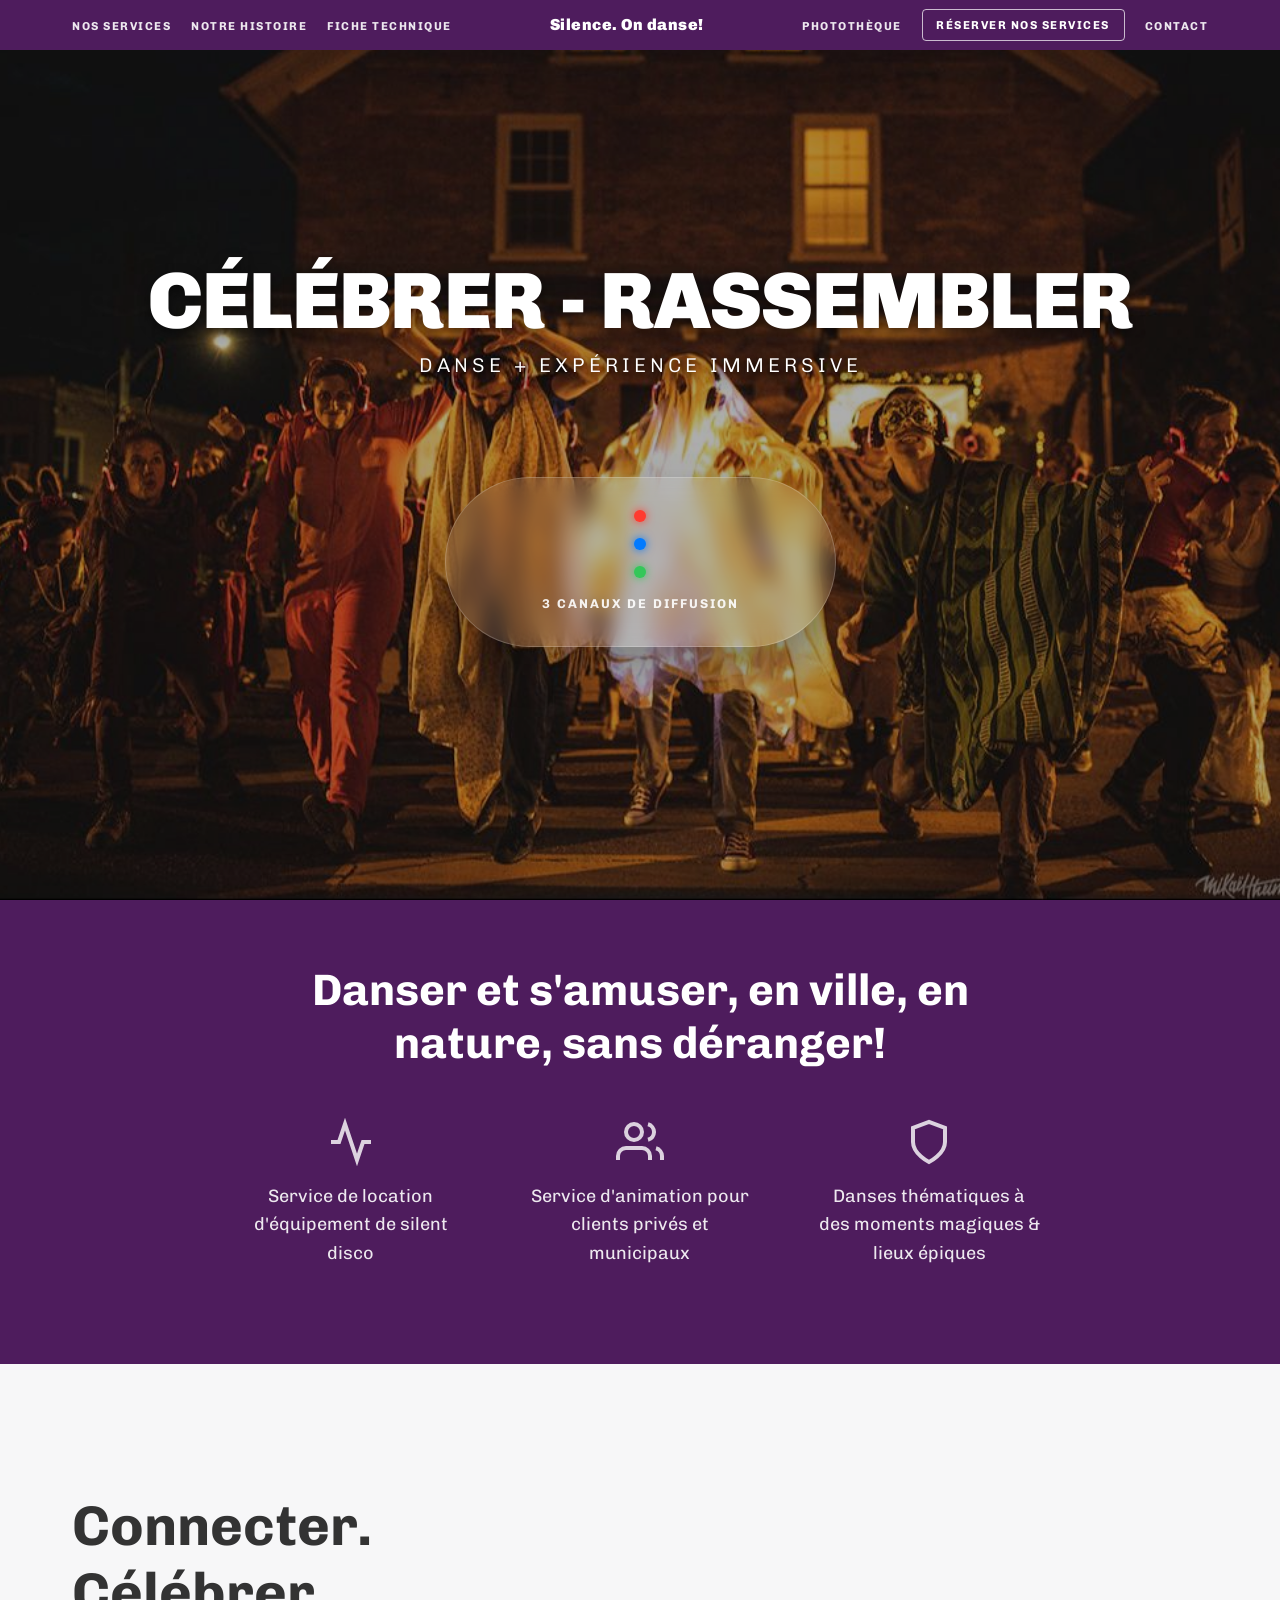
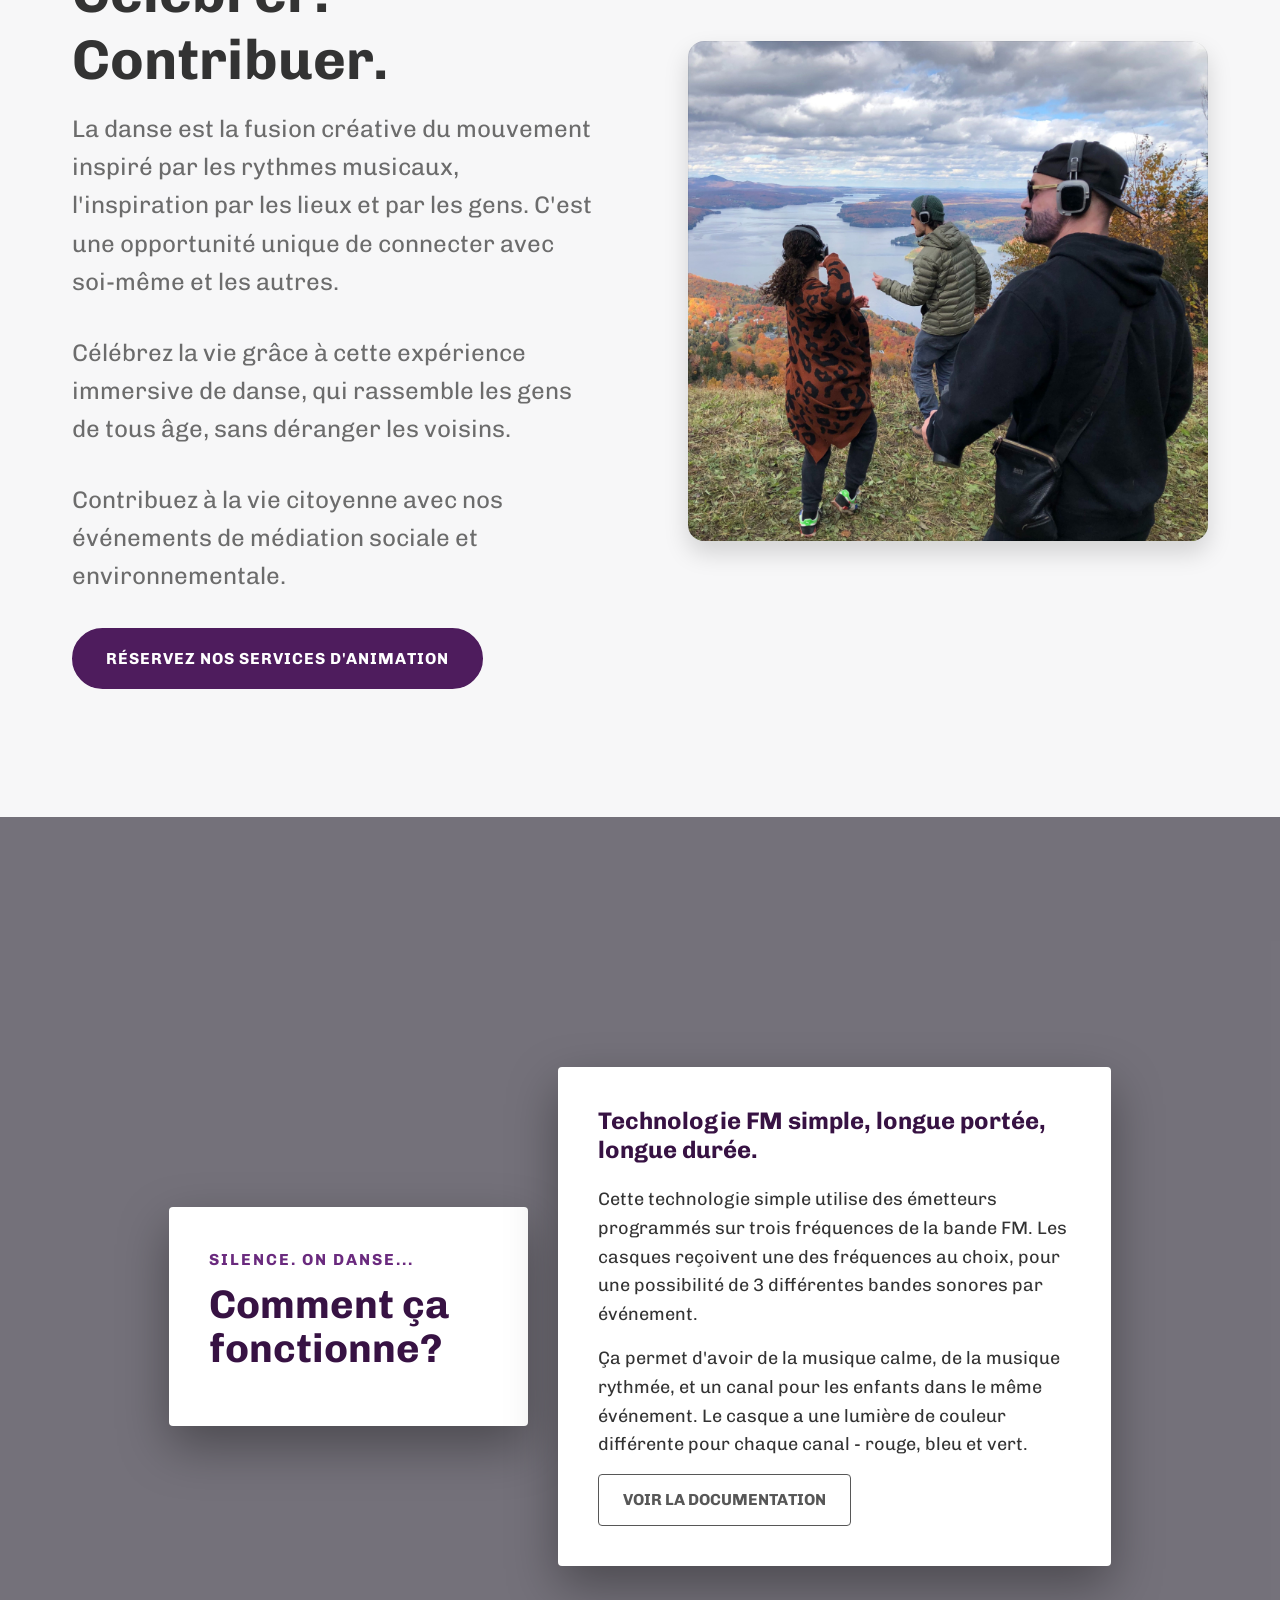
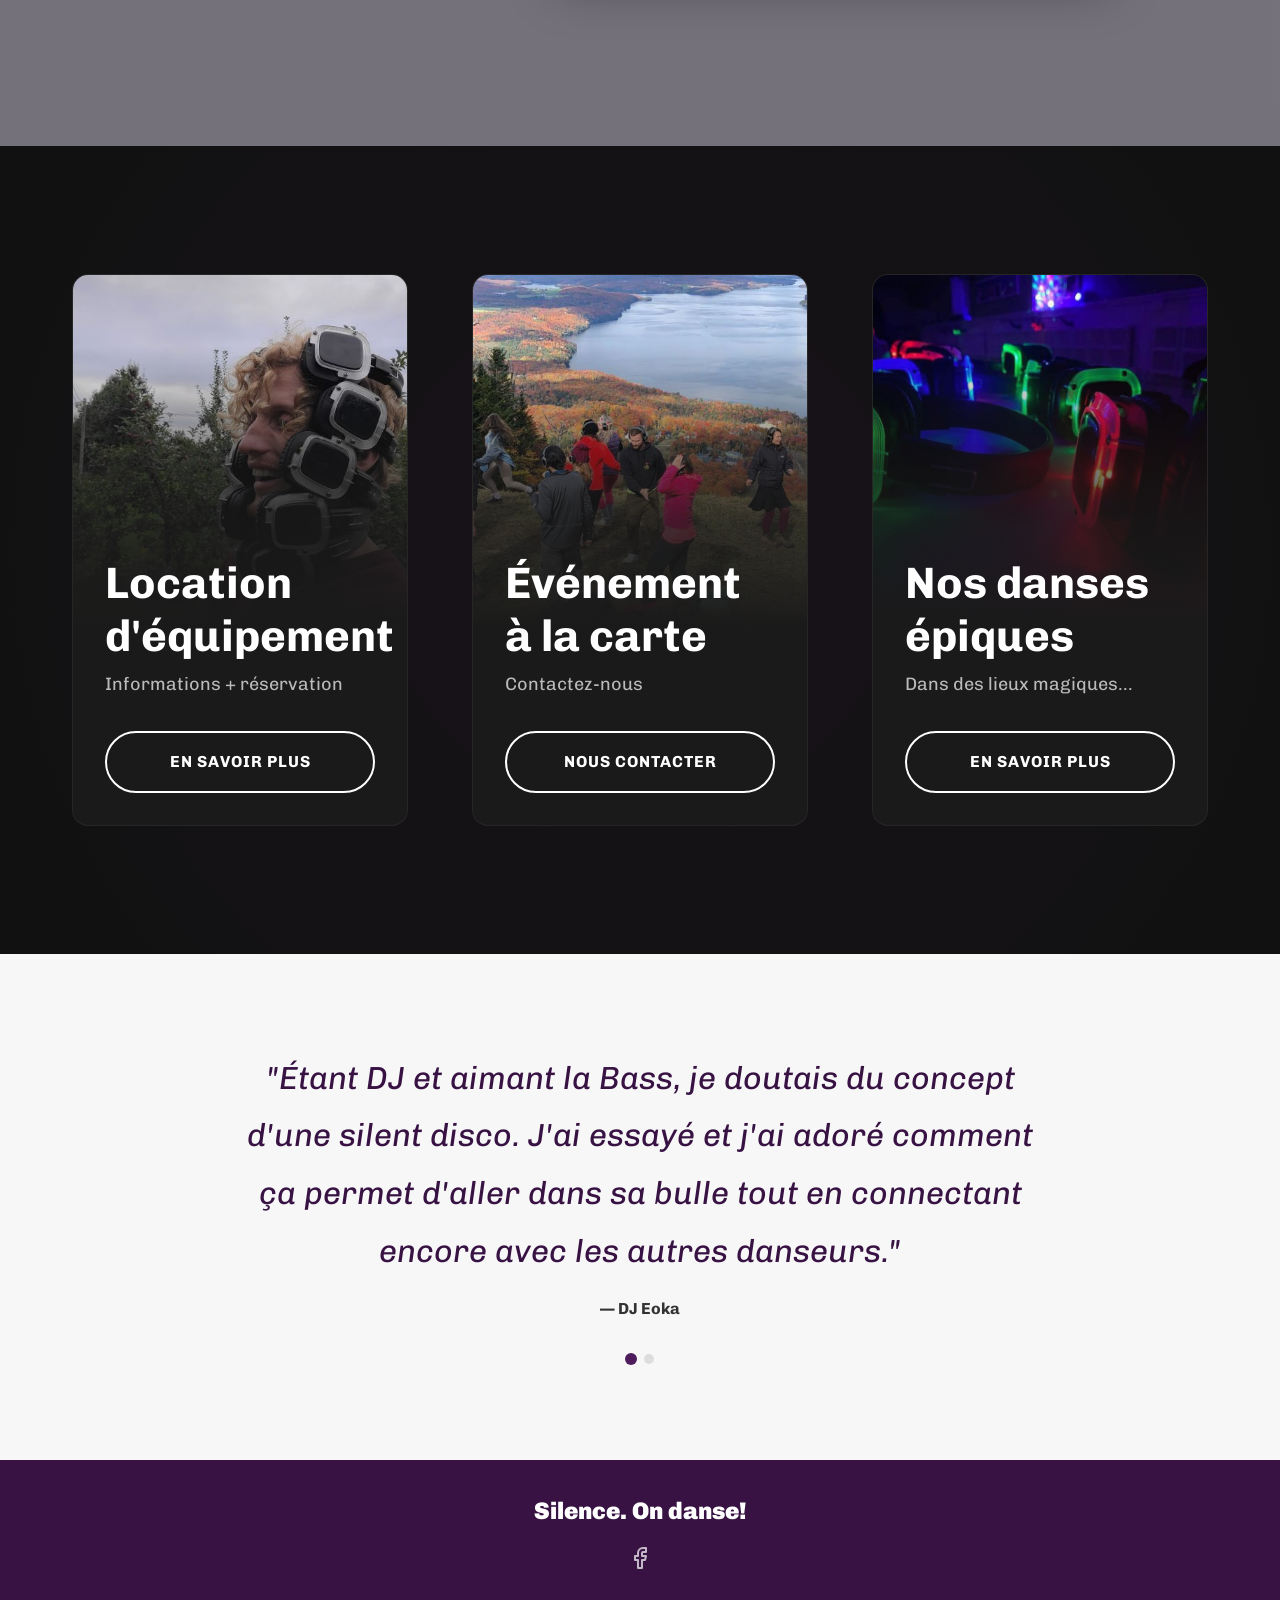
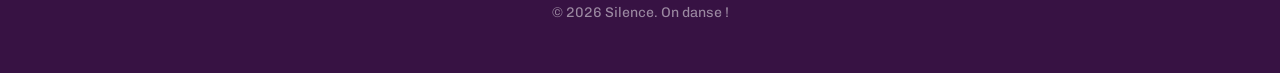
==== index.html @ e8d2b92d "Initial commit of SOND Website Rebuild" ====
<!DOCTYPE html>
<html lang="fr">

<head>
    <meta charset="UTF-8">
    <meta name="viewport" content="width=device-width, initial-scale=1.0">
    <title>Silence. On danse ! | Silent Disco & Expériences de Danse Immersive</title>
    <meta name="description"
        content="Découvrez Silence. On danse !, le leader du silent disco au Québec. Location d'équipement, événements corporatifs, mariages et danses épiques en pleine nature.">

    <!-- Open Graph / Facebook -->
    <meta property="og:type" content="website">
    <meta property="og:url" content="https://www.silenceondanse.ca/">
    <meta property="og:title" content="Silence. On danse ! | Silent Disco & Expériences de Danse Immersive">
    <meta property="og:description"
        content="Danser et s'amuser, en ville ou en nature, sans déranger les voisins. Trouvez nos services de location and animation de silent disco.">
    <meta property="og:image" content="https://www.silenceondanse.ca/assets/images/hero-bg.jpg">

    <!-- Google Fonts -->
    <link rel="preconnect" href="https://fonts.googleapis.com">
    <link rel="preconnect" href="https://fonts.gstatic.com" crossorigin>
    <link href="https://fonts.googleapis.com/css2?family=Chivo:wght@300;400;700;900&display=swap" rel="stylesheet">

    <!-- CSS -->
    <link rel="stylesheet" href="css/variables.css">
    <link rel="stylesheet" href="css/style.css">
</head>

<body>

    <!-- Header -->
    <header class="main-header" id="header">
        <div class="header-container">
            <nav class="nav-left">
                <ul>
                    <li><a href="services.html">NOS SERVICES</a></li>
                    <li><a href="notrehistoire.html">NOTRE HISTOIRE</a></li>
                    <li><a href="fiche-technique.html">FICHE TECHNIQUE</a></li>
                </ul>
            </nav>

            <div class="logo">
                <a href="index.html">
                    Silence. On danse!
                </a>
            </div>

            <nav class="nav-right">
                <ul>
                    <li><a href="photos.html">PHOTOTHÈQUE</a></li>
                    <li><a href="contact.html" class="btn-outline-small">RÉSERVER NOS SERVICES</a></li>
                    <li><a href="contact.html">CONTACT</a></li>
                </ul>
            </nav>

            <div class="mobile-menu-btn">
                <span></span>
                <span></span>
                <span></span>
            </div>
        </div>
    </header>

    <!-- Hero Section -->
    <section class="hero" id="hero">
        <div class="video-background">
            <video autoplay muted loop playsinline poster="assets/images/hero-bg.jpg">
                <source src="assets/video/hero_main.mp4" type="video/mp4">
            </video>
        </div>
        <div class="hero-overlay" style="background: rgba(0,0,0,0.4);"></div>
        <div class="hero-content reveal">
            <h1>CÉLÉBRER - RASSEMBLER</h1>
            <p class="subtitle">DANSE + EXPÉRIENCE IMMERSIVE</p>
            <div class="hero-channels">
                <div class="channel-info">
                    <span class="channel dot-red"></span>
                    <span class="channel dot-blue"></span>
                    <span class="channel dot-green"></span>
                    <p class="channel-label">3 CANAUX DE DIFFUSION</p>
                </div>
            </div>
        </div>
    </section>

    <!-- Introduction Banner -->
    <section class="intro-banner" id="intro-banner">
        <div class="container reveal">
            <h2 class="highlight-text">Danser et s'amuser, en ville, en nature, sans déranger!</h2>
            <div class="intro-features">
                <div class="feature-item">
                    <svg viewBox="0 0 24 24" fill="none" stroke="currentColor" stroke-width="2">
                        <path d="M22 12h-4l-3 9L9 3l-3 9H2" />
                    </svg>
                    <p>Service de location d'équipement de silent disco</p>
                </div>
                <div class="feature-item">
                    <svg viewBox="0 0 24 24" fill="none" stroke="currentColor" stroke-width="2">
                        <path d="M17 21v-2a4 4 0 0 0-4-4H5a4 4 0 0 0-4 4v2" />
                        <circle cx="9" cy="7" r="4" />
                        <path d="M23 21v-2a4 4 0 0 0-3-3.87" />
                        <path d="M16 3.13a4 4 0 0 1 0 7.75" />
                    </svg>
                    <p>Service d'animation pour clients privés et municipaux</p>
                </div>
                <div class="feature-item">
                    <svg viewBox="0 0 24 24" fill="none" stroke="currentColor" stroke-width="2">
                        <path d="M12 22s8-4 8-10V5l-8-3-8 3v7c0 6 8 10 8 10z" />
                    </svg>
                    <p>Danses thématiques à des moments magiques & lieux épiques</p>
                </div>
            </div>
        </div>
    </section>

    <!-- About Section -->
    <section class="about" id="about">
        <div class="container">
            <div class="about-grid">
                <div class="about-text reveal fade-left">
                    <h2>Connecter. Célébrer. Contribuer.</h2>
                    <p>La danse est la fusion créative du mouvement inspiré par les rythmes musicaux, l'inspiration par
                        les lieux et par les gens. C'est une opportunité unique de connecter avec soi-même et les
                        autres.</p>
                    <p>Célébrez la vie grâce à cette expérience immersive de danse, qui rassemble les gens de tous âge,
                        sans déranger les voisins.</p>
                    <p>Contribuez à la vie citoyenne avec nos événements de médiation sociale et environnementale.</p>
                    <a href="#services-cards" class="btn-primary">Réservez nos services d'animation</a>
                </div>
                <div class="about-image reveal fade-right">
                    <!-- Image via CSS background -->
                    <div class="image-wrapper"></div>
                </div>
            </div>
        </div>
    </section>

    <!-- How it Works -->
    <section class="how-it-works" id="how-it-works">
        <div class="container">
            <div class="row align-items-center justify-content-center">
                <div class="col-4 reveal fade-left" style="transition-delay: 0s;">
                    <div class="floating-card">
                        <span class="subtitle-small">Silence. On danse...</span>
                        <h2>Comment ça<br>fonctionne?</h2>
                    </div>
                </div>
                <div class="col-6 reveal fade-right" style="transition-delay: 0.35s;">
                    <div class="floating-card">
                        <h3>Technologie FM simple, longue portée, longue durée.</h3>
                        <p>Cette technologie simple utilise des émetteurs programmés sur trois fréquences de la bande
                            FM. Les casques reçoivent une des fréquences au choix, pour une possibilité de 3 différentes
                            bandes sonores par événement.</p>
                        <p>Ça permet d'avoir de la musique calme, de la musique rythmée, et un canal pour les enfants
                            dans le même événement. Le casque a une lumière de couleur différente pour chaque canal -
                            rouge, bleu et vert.</p>
                        <a href="fiche-technique.html" class="btn-outline-dark">VOIR LA DOCUMENTATION</a>
                    </div>
                </div>
            </div>
        </div>
    </section>

    <!-- Services Cards -->
    <section class="services-cards" id="services-cards">
        <div class="container">
            <div class="cards-grid">
                <!-- Card 1 -->
                <div class="card reveal fade-up" style="transition-delay: 0.1s;">
                    <div class="card-image bg-equipement"></div>
                    <div class="card-content">
                        <h3>Location d'équipement</h3>
                        <p>Informations + réservation</p>
                        <a href="services.html" class="btn-outline-light">EN SAVOIR PLUS</a>
                    </div>
                </div>
                <!-- Card 2 -->
                <div class="card reveal fade-up" style="transition-delay: 0.2s;">
                    <div class="card-image bg-evenement"></div>
                    <div class="card-content">
                        <h3>Événement à la carte</h3>
                        <p>Contactez-nous</p>
                        <a href="contact.html" class="btn-outline-light">NOUS CONTACTER</a>
                    </div>
                </div>
                <!-- Card 3 -->
                <div class="card reveal fade-up" style="transition-delay: 0.3s;">
                    <div class="card-image bg-lieux"></div>
                    <div class="card-content">
                        <h3>Nos danses épiques</h3>
                        <p>Dans des lieux magiques...</p>
                        <a href="services.html" class="btn-outline-light">EN SAVOIR PLUS</a>
                    </div>
                </div>
            </div>
        </div>
    </section>

    <!-- Testimonials -->
    <section class="testimonials" id="testimonials">
        <div class="container">
            <div class="testimonial-slider reveal">
                <div class="testimonial-slide active">
                    <blockquote>
                        "Étant DJ et aimant la Bass, je doutais du concept d'une silent disco. J'ai essayé et j'ai adoré
                        comment ça permet d'aller dans sa bulle tout en connectant encore avec les autres danseurs."
                    </blockquote>
                    <cite>— DJ Eoka</cite>
                </div>
                <div class="testimonial-slide">
                    <blockquote>
                        "Enfin un concept qui permet de danser et s'amuser, tout en permettant aux gens de simplement
                        enlever le casque d'écoute pour discuter s'ils en ont envie."
                    </blockquote>
                    <cite>— Participant</cite>
                </div>
            </div>
            <div class="slider-dots">
                <span class="dot active"></span>
                <span class="dot"></span>
            </div>
        </div>
    </section>

    <!-- Footer -->
    <footer class="main-footer" id="footer">
        <div class="container">
            <div class="footer-content">
                <div class="footer-logo">
                    Silence. On danse!
                </div>
                <div class="social-links">
                    <a href="https://www.facebook.com/silenceondanse" target="_blank" aria-label="Facebook"><svg
                            viewBox="0 0 24 24" width="24" height="24" stroke="currentColor" stroke-width="2"
                            fill="none" stroke-linecap="round" stroke-linejoin="round">
                            <path d="M18 2h-3a5 5 0 0 0-5 5v3H7v4h3v8h4v-8h3l1-4h-4V7a1 1 0 0 1 1-1h3z"></path>
                        </svg></a>
                </div>
                <p class="copyright">&copy; 2026 Silence. On danse !</p>
            </div>
        </div>
    </footer>

    <script src="js/main.js"></script>
</body>

</html>
---- css/variables.css ----
/* css/variables.css */
:root {
    /* Colors */
    --color-primary: #4E1C5D;
    /* Deep Purple */
    --color-primary-light: #6a2a7e;
    --color-primary-dark: #371243;

    --color-bg-light: #F7F7F8;
    /* Off-White */
    --color-bg-dark: #1A1A1A;
    --color-bg-darker: #111111;

    --color-text-main: #333333;
    --color-text-muted: #6C6C6C;
    --color-text-light: #FFFFFF;

    --color-channel-red: #ff3b30;
    --color-channel-blue: #007aff;
    --color-channel-green: #34c759;

    --color-accent: #E1AF3E;
    /* Gold/Accent */
    --color-accent-light: #f2c94c;

    /* Typography */
    --font-family-main: 'Chivo', sans-serif;

    --font-size-xs: clamp(0.75rem, 0.7rem + 0.25vw, 0.875rem);
    --font-size-sm: clamp(0.875rem, 0.8rem + 0.375vw, 1rem);
    --font-size-base: clamp(1rem, 0.95rem + 0.25vw, 1.125rem);
    --font-size-lg: clamp(1.25rem, 1.15rem + 0.5vw, 1.5rem);
    --font-size-xl: clamp(1.5rem, 1.3rem + 1vw, 2rem);
    --font-size-2xl: clamp(2rem, 1.7rem + 1.5vw, 2.75rem);
    --font-size-3xl: clamp(2.5rem, 2rem + 2.5vw, 3.5rem);
    --font-size-4xl: clamp(3rem, 2.5rem + 3.5vw, 5rem);

    --line-height-tight: 1.2;
    --line-height-base: 1.6;
    --line-height-relaxed: 1.8;

    /* Shadows */
    --shadow-sm: 0 2px 4px rgba(0, 0, 0, 0.05);
    --shadow-md: 0 4px 12px rgba(0, 0, 0, 0.1);
    --shadow-lg: 0 12px 24px rgba(0, 0, 0, 0.15);
    --shadow-xl: 0 20px 40px rgba(0, 0, 0, 0.25);
    --shadow-glow: 0 0 20px rgba(78, 28, 93, 0.4);
    --shadow-glow-accent: 0 0 20px rgba(225, 175, 62, 0.4);

    /* Spacing */
    --space-2xs: 0.25rem;
    --space-xs: 0.5rem;
    --space-sm: 1rem;
    --space-md: 2rem;
    --space-lg: 4rem;
    --space-xl: 6rem;
    --space-2xl: 8rem;

    /* Layout */
    --container-max-width: 1200px;
    --container-padding: 2rem;

    /* Transitions */
    --transition-fast: 0.2s cubic-bezier(0.4, 0, 0.2, 1);
    --transition-base: 0.3s cubic-bezier(0.4, 0, 0.2, 1);
    --transition-slow: 0.5s cubic-bezier(0.4, 0, 0.2, 1);

    /* Border Radius */
    --radius-sm: 4px;
    --radius-md: 8px;
    --radius-lg: 16px;
    --radius-pill: 100px;
    --radius-full: 9999px;
}
---- css/style.css ----
/* css/style.css */

/* =========================================
   RESET & BASE STYLES
   ========================================= */
*,
*::before,
*::after {
    box-sizing: border-box;
    margin: 0;
    padding: 0;
}

html {
    scroll-behavior: smooth;
    font-size: 16px;
}

body {
    font-family: var(--font-family-main);
    color: var(--color-text-main);
    background-color: var(--color-bg-light);
    line-height: var(--line-height-base);
    -webkit-font-smoothing: antialiased;
    -moz-osx-font-smoothing: grayscale;
    overflow-x: hidden;
}

a {
    color: inherit;
    text-decoration: none;
    transition: color var(--transition-fast);
}

img,
svg {
    display: block;
    max-width: 100%;
}

ul {
    list-style: none;
}

h1,
h2,
h3,
h4,
h5,
h6 {
    line-height: var(--line-height-tight);
    font-weight: 700;
    margin-bottom: var(--space-sm);
}

.container {
    width: 100%;
    max-width: var(--container-max-width);
    margin: 0 auto;
    padding: 0 var(--container-padding);
}

/* =========================================
   TYPOGRAPHY
   ========================================= */
h1 {
    font-size: var(--font-size-4xl);
    font-weight: 900;
    letter-spacing: -1px;
}

h2 {
    font-size: var(--font-size-3xl);
    font-weight: 700;
}

h3 {
    font-size: var(--font-size-2xl);
    font-weight: 700;
}

p {
    margin-bottom: var(--space-sm);
    color: var(--color-text-muted);
    font-size: var(--font-size-base);
}

.subtitle {
    font-size: var(--font-size-xl);
    font-weight: 300;
    letter-spacing: 2px;
}

.subtitle-small {
    font-size: var(--font-size-sm);
    text-transform: uppercase;
    letter-spacing: 2px;
    color: var(--color-primary-light);
    font-weight: 700;
    display: block;
    margin-bottom: var(--space-xs);
}

/* =========================================
   BUTTONS
   ========================================= */
.btn-primary,
.btn-outline,
.btn-outline-light {
    display: inline-flex;
    align-items: center;
    justify-content: center;
    padding: 1rem 2rem;
    border-radius: var(--radius-full);
    font-weight: 700;
    font-size: var(--font-size-sm);
    text-transform: uppercase;
    letter-spacing: 1px;
    cursor: pointer;
    transition: all var(--transition-base);
    text-align: center;
}

.btn-primary {
    background-color: var(--color-primary);
    color: var(--color-text-light);
    border: 2px solid var(--color-primary);
}

.btn-primary:hover {
    background-color: var(--color-primary-light);
    border-color: var(--color-primary-light);
    transform: translateY(-2px);
    box-shadow: var(--shadow-glow);
    color: var(--color-text-light);
}

.btn-outline {
    background-color: transparent;
    color: var(--color-primary);
    border: 2px solid var(--color-primary);
}

.btn-outline:hover {
    background-color: var(--color-primary);
    color: var(--color-text-light);
}

.btn-outline-light {
    background-color: transparent;
    color: var(--color-text-light);
    border: 2px solid var(--color-text-light);
}

.btn-outline-light:hover {
    background-color: var(--color-text-light);
    color: var(--color-primary-dark);
}

/* =========================================
   HEADER
   ========================================= */
.main-header {
    position: fixed;
    top: 0;
    left: 0;
    width: 100%;
    z-index: 1000;
    background-color: var(--color-primary);
    color: var(--color-text-light);
    padding: 0.55rem 0;
    transition: all var(--transition-base);
}

.main-header.scrolled {
    padding: 0.45rem 0;
    background-color: rgba(78, 28, 93, 0.97);
    backdrop-filter: blur(12px);
    box-shadow: 0 2px 16px rgba(0, 0, 0, 0.25);
}

.header-container {
    max-width: var(--container-max-width);
    margin: 0 auto;
    padding: 0 var(--container-padding);
    display: flex;
    justify-content: space-between;
    align-items: center;
    gap: 1rem;
    white-space: nowrap;
}

.logo {
    flex-shrink: 0;
}

.logo a {
    display: flex;
    align-items: center;
    gap: 0.4rem;
    font-size: 1rem;
    font-weight: 900;
    letter-spacing: 0.5px;
    color: var(--color-text-light);
    text-decoration: none;
}

.headphone-icon {
    width: 28px;
    height: 28px;
}

.nav-left ul,
.nav-right ul {
    display: flex;
    gap: 1.25rem;
    align-items: center;
    white-space: nowrap;
}

.nav-left a,
.nav-right a {
    font-size: 0.72rem;
    font-weight: 700;
    letter-spacing: 1.5px;
    text-transform: uppercase;
    color: rgba(255, 255, 255, 0.9);
    position: relative;
    transition: color var(--transition-fast);
}

.nav-left a:hover,
.nav-right a:hover {
    color: #fff;
    text-decoration: underline;
}

.nav-left a::after,
.nav-right a:not(.btn-outline-small)::after {
    content: none;
}

.btn-outline-small {
    display: inline-block;
    padding: 0.38rem 0.85rem;
    font-size: 0.68rem;
    font-weight: 700;
    letter-spacing: 1.5px;
    text-transform: uppercase;
    border: 1px solid rgba(255, 255, 255, 0.7);
    border-radius: var(--radius-sm);
    color: white !important;
    text-decoration: none;
    transition: all var(--transition-fast);
}

.btn-outline-small:hover {
    background-color: white;
    color: var(--color-primary) !important;
    border-color: white;
    text-decoration: none !important;
}

.mobile-menu-btn {
    display: none;
    flex-direction: column;
    gap: 5px;
    cursor: pointer;
    flex-shrink: 0;
}

.mobile-menu-btn span {
    width: 24px;
    height: 2px;
    background-color: var(--color-text-light);
    transition: var(--transition-fast);
}

/* =========================================
   HERO SECTION
   ========================================= */
.hero {
    height: 100vh;
    min-height: 600px;
    position: relative;
    display: flex;
    align-items: center;
    justify-content: center;
    text-align: center;
    color: var(--color-text-light);
    overflow: hidden;
}

.hero-overlay {
    position: absolute;
    inset: 0;
    background: linear-gradient(to bottom, rgba(26, 26, 26, 0.4), var(--color-primary-dark));
    opacity: 0.8;
}

.hero-content {
    position: relative;
    z-index: 10;
    padding: 0 1rem;
    color: var(--color-text-light);
}

.hero-content h1,
.hero-content p {
    color: var(--color-text-light) !important;
}

.hero-content h1 {
    text-shadow: 0 4px 12px rgba(0, 0, 0, 0.5);
    margin-bottom: 0;
}

.hero-content .subtitle {
    font-size: 1.25rem;
    letter-spacing: 4px;
    margin-bottom: var(--space-lg);
    font-weight: 300;
    color: white !important;
    opacity: 1;
    text-shadow: 0 4px 15px rgba(0, 0, 0, 0.8), 0 2px 5px rgba(0, 0, 0, 0.5);
}

.hero-channels {
    display: flex;
    justify-content: center;
    margin-top: var(--space-xl);
}

.channel-info {
    display: inline-flex;
    flex-direction: column;
    align-items: center;
    gap: var(--space-sm);
    background: rgba(255, 255, 255, 0.1);
    backdrop-filter: blur(10px);
    padding: var(--space-md) var(--space-xl);
    border-radius: var(--radius-pill);
    border: 1px solid rgba(255, 255, 255, 0.2);
    box-shadow: var(--shadow-xl);
}

.channel-label {
    font-size: 0.8rem;
    font-weight: 700;
    letter-spacing: 2px;
    margin: 0;
    color: white;
    opacity: 0.9;
}

.lights-wrapper {
    display: flex;
    gap: var(--space-md);
}

.channel {
    display: inline-block;
    width: 12px;
    height: 12px;
    border-radius: 50%;
    box-shadow: 0 0 10px currentColor;
    animation: pulse 2s infinite ease-in-out;
}

.dot-red {
    color: var(--color-channel-red);
    background: var(--color-channel-red);
}

.dot-blue {
    color: var(--color-channel-blue);
    background: var(--color-channel-blue);
    animation-delay: 0.6s;
}

.dot-green {
    color: var(--color-channel-green);
    background: var(--color-channel-green);
    animation-delay: 1.2s;
}

@keyframes pulse {
    0% {
        transform: scale(1);
        opacity: 0.7;
    }

    100% {
        transform: scale(1.5);
        opacity: 1;
        box-shadow: 0 0 20px currentColor;
    }
}

/* =========================================
   INTRO BANNER
   ========================================= */
.intro-banner {
    background-color: var(--color-primary);
    color: var(--color-text-light);
    padding: var(--space-lg) 0;
    text-align: center;
}

.intro-banner .highlight-text {
    font-size: var(--font-size-2xl);
    max-width: 800px;
    margin: 0 auto var(--space-md);
}

.intro-features {
    display: grid;
    grid-template-columns: repeat(3, 1fr);
    gap: var(--space-md);
    max-width: 1000px;
    margin: 0 auto;
}

.feature-item {
    padding: var(--space-sm);
}

.feature-item svg {
    width: 48px;
    height: 48px;
    margin: 0 auto var(--space-sm);
    color: rgba(255, 255, 255, 0.8);
}

.feature-item p {
    color: var(--color-text-light);
    font-size: var(--font-size-base);
    opacity: 0.9;
}

/* =========================================
   ABOUT SECTION
   ========================================= */
.about {
    padding: var(--space-2xl) 0;
    background-color: var(--color-bg-light);
}

.about-grid {
    display: grid;
    grid-template-columns: 1fr 1fr;
    gap: var(--space-xl);
    align-items: center;
}

.about-text p {
    font-size: var(--font-size-lg);
    margin-bottom: var(--space-md);
}

.about-image .image-wrapper {
    width: 100%;
    height: 100%;
    min-height: 500px;
    border-radius: var(--radius-lg);
    background-image: url('../assets/images/about-group.jpg');
    /* People connecting at event */
    background-size: cover;
    background-position: center;
    box-shadow: var(--shadow-lg);
    position: relative;
    overflow: hidden;
}

.about-image .image-wrapper::after {
    content: '';
    position: absolute;
    inset: 0;
    border-radius: var(--radius-lg);
    box-shadow: inset 0 0 0 1px rgba(0, 0, 0, 0.05);
    /* subtle inner border */
}

/* =========================================
   HOW IT WORKS
   ========================================= */
.how-it-works {
    padding: 250px 0 150px;
    background-image: url('../assets/images/c0bc1a2-16fe-f366-f163-780d124aa7_de7aa0a3-f6c9-445b-a34c-2c81495cb06e.jpeg');
    background-size: cover;
    background-position: center center;
    background-attachment: fixed;
    position: relative;
}

/* Dark overlay for parallax section readability */
.how-it-works::before {
    content: '';
    position: absolute;
    inset: 0;
    background: rgba(10, 5, 20, 0.55);
    pointer-events: none;
    z-index: 1;
}

.how-it-works .container {
    position: relative;
    z-index: 2;
}

.row {
    display: flex;
    flex-wrap: wrap;
    margin-right: -15px;
    margin-left: -15px;
}

.align-items-center {
    align-items: center;
}

.justify-content-center {
    justify-content: center;
}

.col-4 {
    flex: 0 0 33.333333%;
    max-width: 33.333333%;
    padding: 0 15px;
}

.col-6 {
    flex: 0 0 50%;
    max-width: 50%;
    padding: 0 15px;
}

/* Floating card animation */
@keyframes float {
    0% {
        transform: translateY(0px);
    }

    50% {
        transform: translateY(-10px);
    }

    100% {
        transform: translateY(0px);
    }
}

.floating-card {
    background: white;
    padding: 40px;
    border-radius: var(--radius-sm);
    box-shadow: 0 20px 50px rgba(0, 0, 0, 0.35);
    margin-bottom: 30px;
    animation: float 5s ease-in-out infinite;
    transition: box-shadow 0.3s ease;
}

.floating-card:nth-of-type(2) {
    animation-delay: -2.5s;
}

.floating-card:hover {
    box-shadow: 0 30px 60px rgba(0, 0, 0, 0.45), 0 0 30px rgba(78, 28, 93, 0.3);
}

.floating-card h2 {
    color: var(--color-primary-dark);
    font-size: 2.5rem;
    line-height: 1.1;
    margin-top: 10px;
}

.floating-card h3 {
    color: var(--color-primary-dark);
    font-size: 1.5rem;
    margin-bottom: 20px;
}

.floating-card p {
    color: var(--color-text-main);
    margin-bottom: 15px;
}

.btn-outline-dark {
    display: inline-block;
    padding: 12px 24px;
    border: 1px solid #575757;
    color: #575757;
    text-decoration: none;
    font-weight: bold;
    transition: all 0.3s ease;
    border-radius: var(--radius-sm);
}

.btn-outline-dark:hover {
    background: #575757;
    color: white;
}

@media (max-width: 991px) {

    .col-4,
    .col-6 {
        flex: 0 0 100%;
        max-width: 100%;
    }

    .how-it-works {
        padding: 100px 0;
    }

    .floating-card {
        animation: none;
    }
}

.info-card {
    background-color: var(--color-bg-light);
    padding: var(--space-xl);
    border-radius: var(--radius-lg);
    max-width: 600px;
    box-shadow: var(--shadow-lg);
}

.info-card h2 {
    color: var(--color-primary-dark);
}

.info-card h3 {
    margin-top: var(--space-md);
    margin-bottom: var(--space-sm);
    color: var(--color-text-main);
}

.headphone-lights {
    margin: var(--space-md) 0;
    padding: var(--space-sm);
    background-color: white;
    border-radius: var(--radius-md);
    box-shadow: var(--shadow-sm);
}

.headphone-lights p {
    margin-bottom: var(--space-xs);
    font-weight: 700;
}

.lights-wrapper {
    display: flex;
    gap: 1rem;
}

.light {
    display: flex;
    align-items: center;
    gap: 0.5rem;
    font-weight: 700;
    font-size: var(--font-size-sm);
}

.light::before {
    content: '';
    display: block;
    width: 12px;
    height: 12px;
    border-radius: 50%;
}

.light.red::before {
    background-color: var(--color-channel-red);
    box-shadow: 0 0 8px var(--color-channel-red);
}

.light.blue::before {
    background-color: var(--color-channel-blue);
    box-shadow: 0 0 8px var(--color-channel-blue);
}

.light.green::before {
    background-color: var(--color-channel-green);
    box-shadow: 0 0 8px var(--color-channel-green);
}

/* =========================================
   SERVICES CARDS
   ========================================= */
.services-cards {
    padding: var(--space-2xl) 0;
    background-color: var(--color-bg-darker);
    position: relative;
    overflow: hidden;
}

.services-cards::before {
    content: '';
    position: absolute;
    top: -50%;
    left: -50%;
    width: 200%;
    height: 200%;
    background: radial-gradient(circle at center, rgba(78, 28, 93, 0.1) 0%, transparent 50%);
    pointer-events: none;
}

.cards-grid {
    display: grid;
    grid-template-columns: repeat(3, 1fr);
    gap: var(--space-lg);
    position: relative;
    z-index: 2;
}

.card {
    background-color: var(--color-bg-dark);
    border-radius: var(--radius-lg);
    overflow: hidden;
    color: var(--color-text-light);
    transition: transform var(--transition-base), box-shadow var(--transition-base);
    height: 100%;
    display: flex;
    flex-direction: column;
    border: 1px solid rgba(255, 255, 255, 0.05);
}

.card:hover {
    transform: translateY(-10px);
    box-shadow: 0 20px 40px rgba(0, 0, 0, 0.5), 0 0 20px rgba(78, 28, 93, 0.3);
    border-color: rgba(255, 255, 255, 0.1);
}

.card-image {
    height: 350px;
    background-size: cover;
    background-position: center;
    position: relative;
}

.card-image::after {
    content: '';
    position: absolute;
    inset: 0;
    background: linear-gradient(to bottom, transparent 20%, rgba(26, 26, 26, 0.8) 70%, var(--color-bg-dark) 100%);
}

.bg-equipement {
    background-image: url('../assets/images/card-equipement.jpg');
}

.bg-evenement {
    background-image: url('../assets/images/card-evenement.jpg');
}

.bg-lieux {
    background-image: url('../assets/images/card-lieux.jpg');
}

.card-content {
    padding: var(--space-md);
    flex-grow: 1;
    display: flex;
    flex-direction: column;
    margin-top: -100px;
    position: relative;
    z-index: 2;
}

.card-content h3 {
    margin-bottom: var(--space-xs);
}

.card-content p {
    color: rgba(255, 255, 255, 0.7);
    margin-bottom: var(--space-md);
    flex-grow: 1;
}

.card .btn-outline-light {
    width: 100%;
}

/* =========================================
   TESTIMONIALS
   ========================================= */
.testimonials {
    padding: var(--space-xl) 0;
    background-color: var(--color-bg-light);
    text-align: center;
}

.testimonial-slider {
    max-width: 800px;
    margin: 0 auto;
    position: relative;
    min-height: 200px;
}

.testimonial-slide {
    position: absolute;
    top: 0;
    left: 0;
    width: 100%;
    opacity: 0;
    transform: translateX(20px);
    transition: all 0.5s ease;
    pointer-events: none;
}

.testimonial-slide.active {
    opacity: 1;
    transform: translateX(0);
    pointer-events: auto;
    position: relative;
}

blockquote {
    font-size: var(--font-size-xl);
    font-style: italic;
    color: var(--color-primary-dark);
    margin-bottom: var(--space-sm);
    line-height: var(--line-height-relaxed);
}

cite {
    font-weight: 700;
    color: var(--color-text-main);
    font-style: normal;
}

.slider-dots {
    display: flex;
    justify-content: center;
    gap: 0.5rem;
    margin-top: var(--space-md);
}

.slider-dots .dot {
    width: 10px;
    height: 10px;
    border-radius: 50%;
    background-color: #ddd;
    cursor: pointer;
    transition: var(--transition-fast);
}

.slider-dots .dot.active {
    background-color: var(--color-primary);
    transform: scale(1.2);
}

/* =========================================
   FOOTER
   ========================================= */
.main-footer {
    background-color: var(--color-primary-dark);
    color: var(--color-text-light);
    padding: var(--space-md) 0;
    text-align: center;
}

.footer-content {
    display: flex;
    flex-direction: column;
    align-items: center;
    gap: var(--space-sm);
}

.footer-logo {
    font-size: var(--font-size-lg);
    font-weight: 900;
}

.social-links {
    display: flex;
    gap: 1.5rem;
}

.social-links a {
    color: rgba(255, 255, 255, 0.7);
    transition: var(--transition-fast);
}

.social-links a:hover {
    color: var(--color-text-light);
    transform: translateY(-2px);
}

.copyright {
    color: rgba(255, 255, 255, 0.5);
    font-size: var(--font-size-xs);
    margin-top: var(--space-sm);
}

/* =========================================
   ANIMATIONS & UTILITIES
   ========================================= */
/* Scroll Reveal Classes */
.reveal {
    opacity: 0;
    transform: translateY(30px);
    transition: all 0.8s cubic-bezier(0.5, 0, 0, 1);
}

.reveal.active {
    opacity: 1;
    transform: translateY(0);
}

.fade-left {
    transform: translateX(-50px);
}

.fade-right {
    transform: translateX(50px);
}

.fade-up {
    transform: translateY(50px);
}

.reveal.fade-left.active,
.reveal.fade-right.active,
.reveal.fade-up.active {
    transform: translate(0, 0);
}

/* =========================================
   MEDIA QUERIES
   ========================================= */
@media (max-width: 1024px) {
    .intro-features {
        grid-template-columns: 1fr;
    }

    .about-grid {
        grid-template-columns: 1fr;
        gap: var(--space-lg);
    }

    .about-image .image-wrapper {
        min-height: 400px;
    }
}

@media (max-width: 768px) {

    .nav-left,
    .nav-right {
        display: none;
        /* Hide desktop nav */
    }

    .mobile-menu-btn {
        display: flex;
        /* Show mobile menu icon */
    }

    .cards-grid {
        grid-template-columns: 1fr;
        /* Stack cards */
    }

    .hero-content h1 {
        font-size: var(--font-size-3xl);
    }

    .intro-banner .highlight-text {
        font-size: var(--font-size-xl);
    }

    .info-card {
        padding: var(--space-md);
    }
}

/* =========================================
   SUBPAGE UTILITIES
   ========================================= */
.hero-services,
.hero-histoire,
.hero-fiche,
.hero-photos {
    min-height: 400px;
    height: 60vh;
}

.hero-services {
    background-image: url('../assets/images/hero-services.jpg');
}

.hero-histoire {
    background-image: url('../assets/images/hero-histoire.jpg');
}

.hero-fiche {
    background-image: url('../assets/images/hero-fiche.jpg');
}

.hero-photos {
    background-image: url('../assets/images/hero-photos.jpg');
}

/* =========================================
   CONTACT FORM & PREMIUM COMPONENTS
   ========================================= */
.contact-section {
    background-color: var(--color-bg-light);
    min-height: 100vh;
    display: flex;
    align-items: center;
    padding: calc(var(--space-xl) + 70px) 0 var(--space-xl);
}

.contact-card {
    display: grid;
    grid-template-columns: 5fr 7fr;
    background: white;
    border-radius: var(--radius-lg);
    box-shadow: var(--shadow-xl);
    overflow: hidden;
    align-items: stretch;
    max-width: 1050px;
    margin: 0 auto;
}

.contact-image-side {
    background-size: cover;
    background-position: center top;
    min-height: 560px;
    position: relative;
    border-radius: 0;
}

.contact-image-overlay {
    position: absolute;
    bottom: 0;
    left: 0;
    right: 0;
    background: linear-gradient(transparent, rgba(0, 0, 0, 0.92));
    padding: 2.5rem var(--space-md);
    text-align: center;
}

.contact-form-side {
    padding: var(--space-md) var(--space-lg);
    background: #fdfdfd;
    display: flex;
    flex-direction: column;
    justify-content: center;
}

.form-group {
    margin-bottom: 1.25rem;
}

.form-label {
    display: block;
    font-weight: 700;
    margin-bottom: 0.4rem;
    color: var(--color-bg-dark);
    font-size: 0.8rem;
    text-transform: uppercase;
    letter-spacing: 1px;
}

.form-input,
.form-textarea {
    width: 100%;
    padding: 0.875rem 1rem;
    border: 2px solid #eee;
    border-radius: var(--radius-md);
    font-family: var(--font-family-main);
    font-size: 0.95rem;
    transition: all var(--transition-base);
    outline: none;
    background: white;
}

.form-input:focus,
.form-textarea:focus {
    border-color: var(--color-primary-light);
    box-shadow: 0 0 0 4px rgba(78, 28, 93, 0.1);
}

.premium-glow {
    box-shadow: 0 10px 20px rgba(78, 28, 93, 0.2);
    transition: all var(--transition-base);
}

.premium-glow:hover {
    box-shadow: var(--shadow-glow);
    transform: translateY(-2px);
}

/* Contact responsive */
@media (max-width: 768px) {
    .contact-card {
        grid-template-columns: 1fr;
    }

    .contact-image-side {
        min-height: 300px;
    }

    .contact-form-side {
        padding: var(--space-md);
    }
}

/* Video Background Utility */
.video-background {
    position: absolute;
    top: 0;
    left: 0;
    width: 100%;
    height: 100%;
    z-index: -1;
    overflow: hidden;
}

.video-background video {
    position: absolute;
    top: 50%;
    left: 50%;
    min-width: 100%;
    min-height: 100%;
    width: auto;
    height: auto;
    transform: translate(-50%, -50%);
    object-fit: cover;
}

/* =========================================
   MOBILE RESPONSIVENESS
   ========================================= */

.mobile-menu-btn {
    display: none;
    flex-direction: column;
    justify-content: space-between;
    width: 30px;
    height: 20px;
    cursor: pointer;
    z-index: 1001;
}

.mobile-menu-btn span {
    display: block;
    width: 100%;
    height: 2px;
    background-color: var(--color-primary-light);
    transition: all 0.3s ease;
}

/* Hamburger to X Animation */
.mobile-nav-open .mobile-menu-btn span:nth-child(1) {
    transform: translateY(9px) rotate(45deg);
}

.mobile-nav-open .mobile-menu-btn span:nth-child(2) {
    opacity: 0;
}

.mobile-nav-open .mobile-menu-btn span:nth-child(3) {
    transform: translateY(-9px) rotate(-45deg);
}

body.no-scroll {
    overflow: hidden;
}

@media (max-width: 992px) {
    .header-container {
        padding: 0 var(--space-md);
    }

    .nav-left {
        display: none;
    }

    .nav-right ul li:not(:nth-child(2)) {
        display: none;
    }

    .nav-right {
        display: block;
        position: static;
        margin-right: var(--space-md);
    }

    .nav-right ul {
        display: flex;
        justify-content: flex-end;
        align-items: center;
    }

    .nav-right .btn-outline-small {
        font-size: 0.7rem;
        padding: 0.5rem 0.8rem;
    }

    .main-header.mobile-nav-open .nav-left,
    .main-header.mobile-nav-open .nav-right {
        display: flex;
        position: fixed;
        top: 0;
        left: 0;
        width: 100%;
        height: 100vh;
        background: var(--color-bg-dark);
        flex-direction: column;
        justify-content: center;
        align-items: center;
        z-index: 1000;
        padding-top: 60px;
    }

    .main-header.mobile-nav-open .nav-right {
        top: 40vh;
        /* Shifted for balance */
        height: auto;
        background: transparent;
    }

    .main-header.mobile-nav-open .nav-left {
        height: auto;
        padding-bottom: 2rem;
    }

    nav ul {
        flex-direction: column;
        gap: 1.5rem;
        text-align: center;
    }

    nav ul li a {
        font-size: 1.5rem;
    }

    .mobile-menu-btn {
        display: flex;
    }

    .hero h1 {
        font-size: 2.2rem !important;
    }

    .about-grid {
        grid-template-columns: 1fr !important;
        gap: var(--space-xl);
    }

    .cards-grid {
        grid-template-columns: 1fr !important;
    }

    .card-image {
        height: 300px !important;
    }

    .hero-content {
        padding: 0 var(--space-md);
    }
}

@media (max-width: 768px) {
    .container {
        padding: 0 var(--space-md);
    }

    .hero h1 {
        font-size: 1.8rem !important;
    }

    section {
        padding: var(--space-xl) 0;
    }

    .footer-content {
        flex-direction: column;
        gap: var(--space-md);
        text-align: center;
    }

    .hero-channels {
        margin-top: 1rem;
    }
}

/* Fix for large empty spaces */
section:empty {
    display: none;
}

.intro-banner .container {
    max-width: 900px;
}

/* =========================================
   NOTRE HISTOIRE — VISION SECTION
   ========================================= */
.vision-section .about-grid {
    grid-template-columns: 1fr 1fr;
}

/* Reverse column order on desktop */
.vision-section .about-image {
    order: 2;
}

.vision-section .about-text {
    order: 1;
}

@media (max-width: 1024px) {

    .vision-section .about-image,
    .vision-section .about-text {
        order: unset;
    }
}

/* =========================================
   TEXT CENTER UTILITY
   ========================================= */
.text-center {
    text-align: center;
}

/* =========================================
   FICHE TECHNIQUE — card hover lift
   ========================================= */
.technical-details [style*="border-radius: var(--radius-md)"] {
    transition: transform 0.3s ease, box-shadow 0.3s ease;
}

.technical-details [style*="border-radius: var(--radius-md)"]:hover {
    transform: translateY(-4px);
    box-shadow: 0 16px 40px rgba(0, 0, 0, 0.4);
}

/* =========================================
   PHOTO GALLERY — dark page header offset
   Padding is set inline on the section element.
   ========================================= */
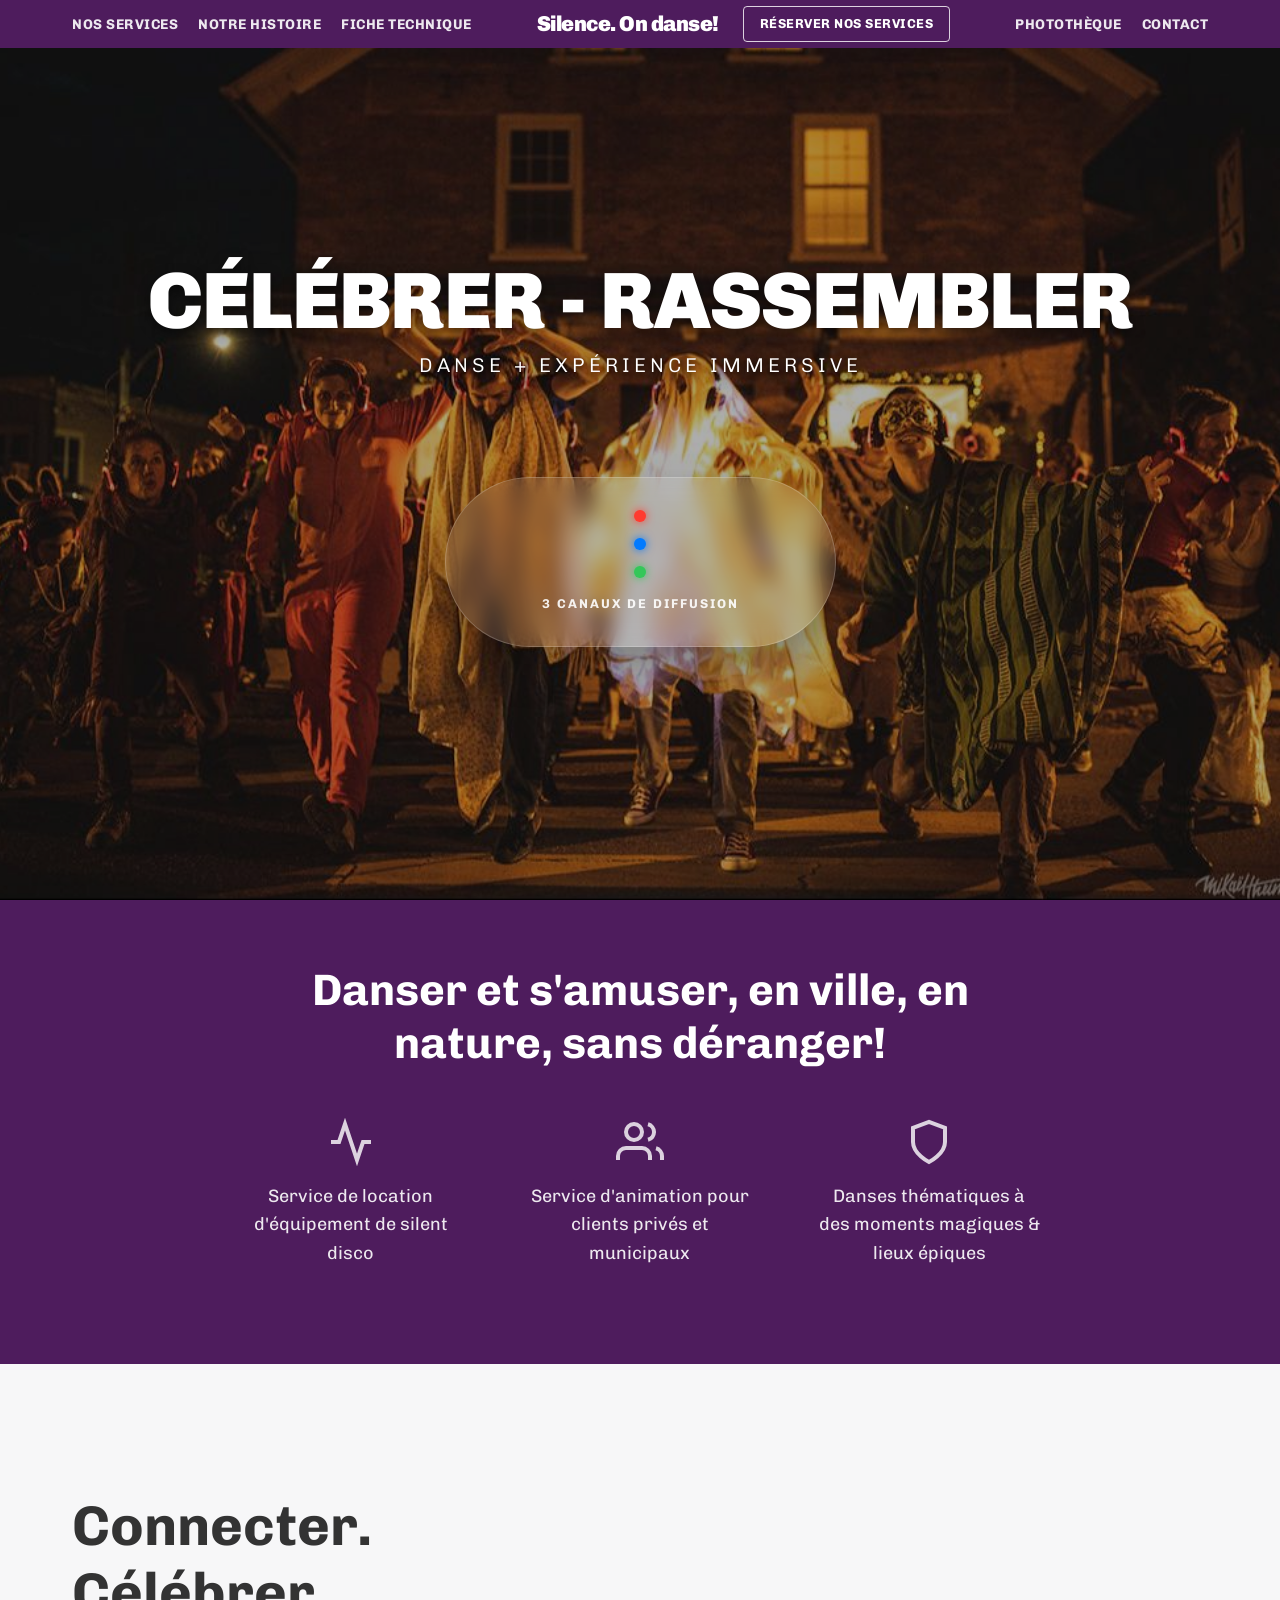
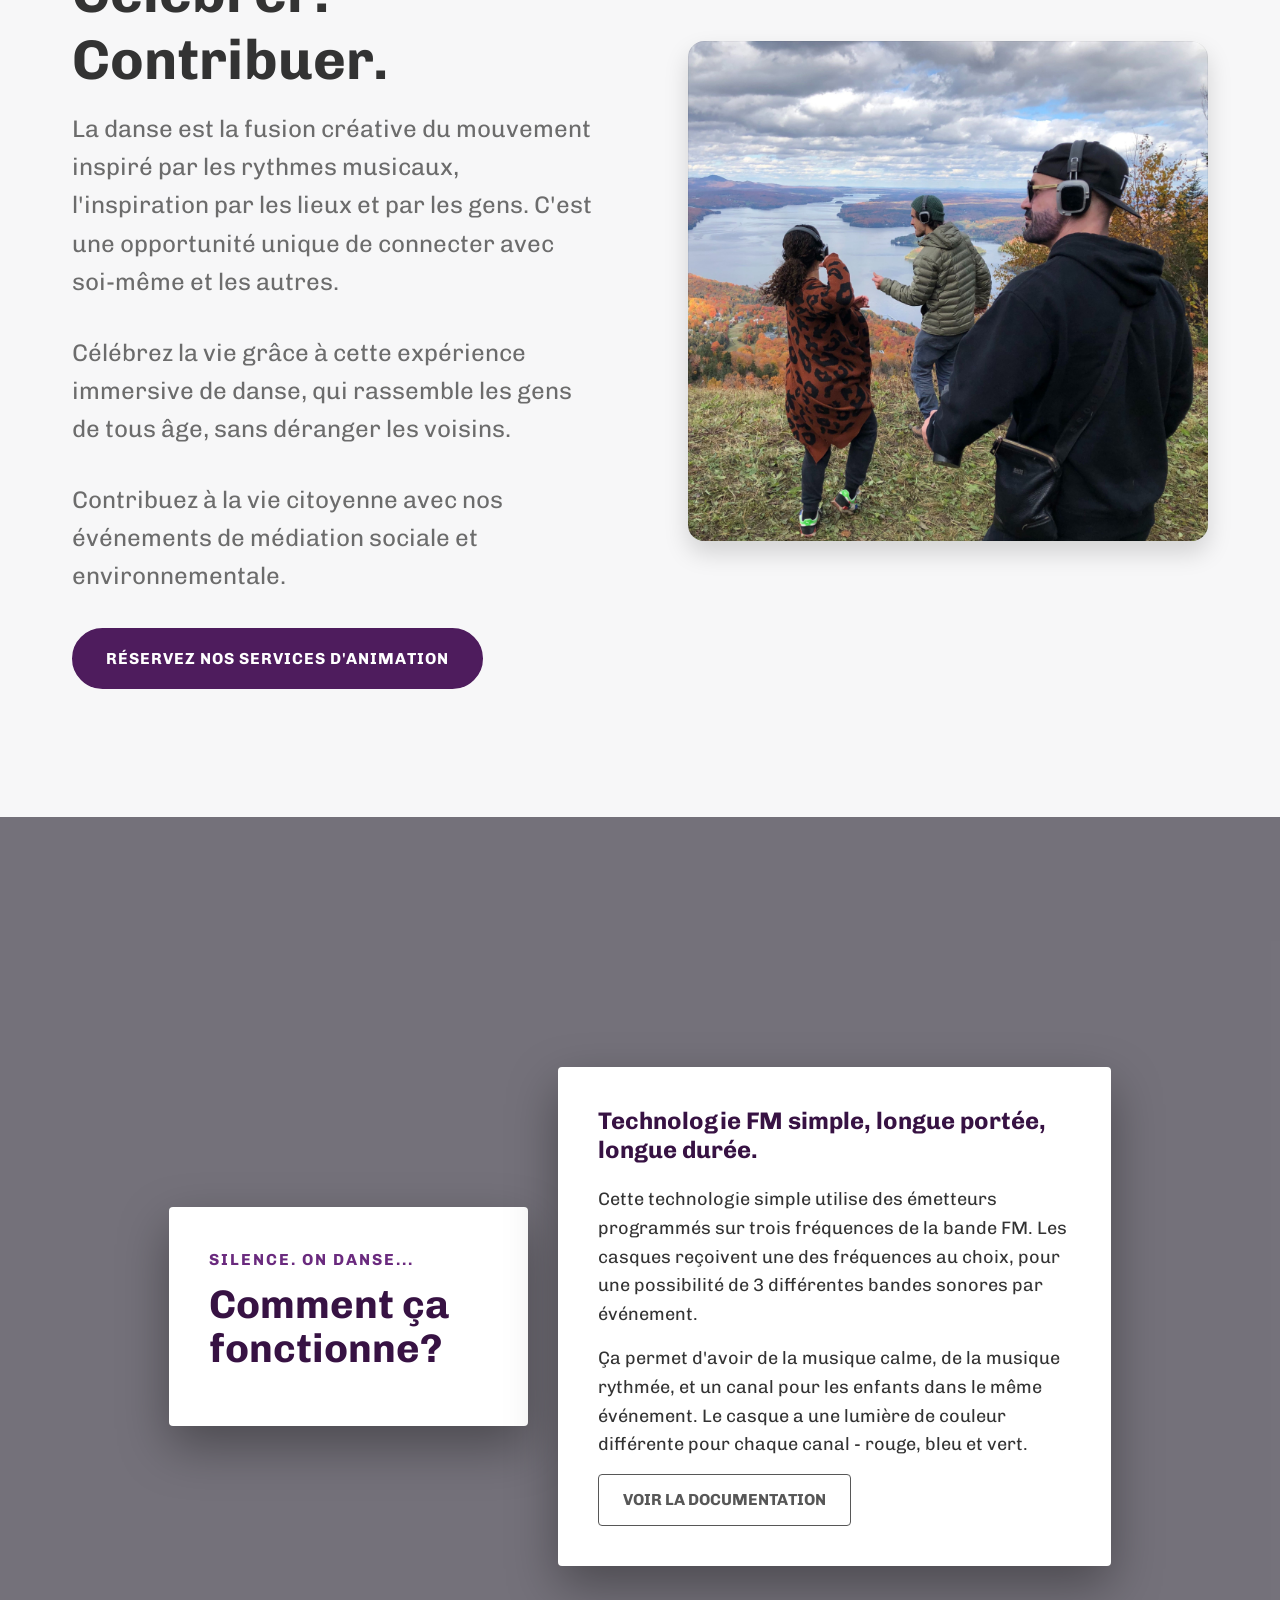
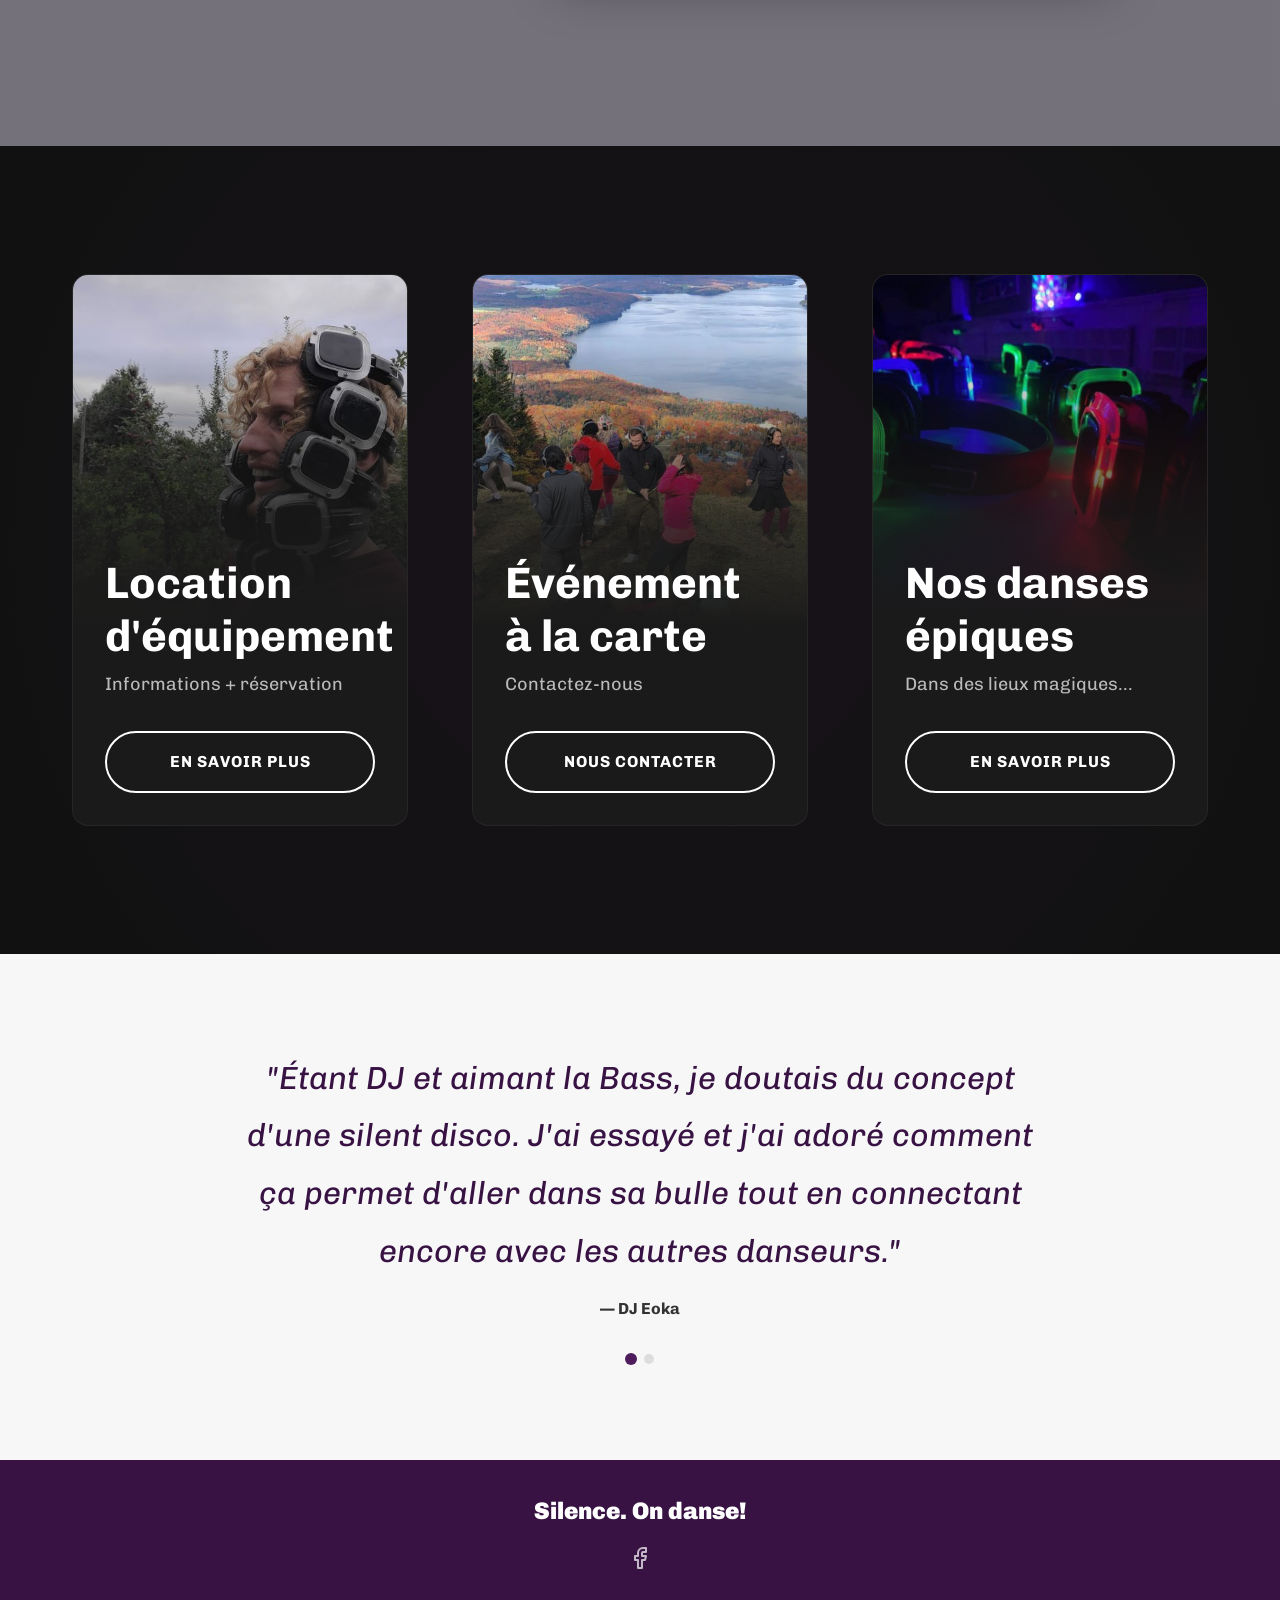
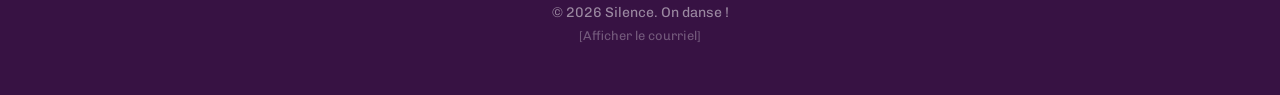
==== commit 7ee94b4f: "Complete rebuild of Silence. On danse! website - V2" ====
--- a/index.html
+++ b/index.html
@@ -5,6 +5,7 @@
     <meta charset="UTF-8">
     <meta name="viewport" content="width=device-width, initial-scale=1.0">
     <title>Silence. On danse ! | Silent Disco & Expériences de Danse Immersive</title>
+    <link rel="icon" href="favicon.svg" type="image/svg+xml">
     <meta name="description"
         content="Découvrez Silence. On danse !, le leader du silent disco au Québec. Location d'équipement, événements corporatifs, mariages et danses épiques en pleine nature.">
 
@@ -39,16 +40,20 @@
                 </ul>
             </nav>
 
-            <div class="logo">
-                <a href="index.html">
-                    Silence. On danse!
-                </a>
+            <div class="logo-group">
+                <div class="logo">
+                    <a href="index.html">
+                        Silence. On danse!
+                    </a>
+                </div>
+                <a href="contact.html" class="btn-outline-small d-none-mobile">RÉSERVER NOS SERVICES</a>
             </div>
 
             <nav class="nav-right">
                 <ul>
                     <li><a href="photos.html">PHOTOTHÈQUE</a></li>
-                    <li><a href="contact.html" class="btn-outline-small">RÉSERVER NOS SERVICES</a></li>
+                    <li class="d-block-mobile"><a href="contact.html" class="btn-outline-small">RÉSERVER NOS
+                            SERVICES</a></li>
                     <li><a href="contact.html">CONTACT</a></li>
                 </ul>
             </nav>
@@ -68,7 +73,7 @@
                 <source src="assets/video/hero_main.mp4" type="video/mp4">
             </video>
         </div>
-        <div class="hero-overlay" style="background: rgba(0,0,0,0.4);"></div>
+        <div class="hero-overlay hero-overlay-dark"></div>
         <div class="hero-content reveal">
             <h1>CÉLÉBRER - RASSEMBLER</h1>
             <p class="subtitle">DANSE + EXPÉRIENCE IMMERSIVE</p>
@@ -139,14 +144,14 @@
     <section class="how-it-works" id="how-it-works">
         <div class="container">
             <div class="row align-items-center justify-content-center">
-                <div class="col-4 reveal fade-left" style="transition-delay: 0s;">
-                    <div class="floating-card">
+                <div class="col-4 reveal fade-left">
+                    <div class="floating-card card-question">
                         <span class="subtitle-small">Silence. On danse...</span>
                         <h2>Comment ça<br>fonctionne?</h2>
                     </div>
                 </div>
-                <div class="col-6 reveal fade-right" style="transition-delay: 0.35s;">
-                    <div class="floating-card">
+                <div class="col-6 reveal fade-right reveal-delay-35">
+                    <div class="floating-card card-answer">
                         <h3>Technologie FM simple, longue portée, longue durée.</h3>
                         <p>Cette technologie simple utilise des émetteurs programmés sur trois fréquences de la bande
                             FM. Les casques reçoivent une des fréquences au choix, pour une possibilité de 3 différentes
@@ -166,7 +171,7 @@
         <div class="container">
             <div class="cards-grid">
                 <!-- Card 1 -->
-                <div class="card reveal fade-up" style="transition-delay: 0.1s;">
+                <div class="card reveal fade-up reveal-delay-1">
                     <div class="card-image bg-equipement"></div>
                     <div class="card-content">
                         <h3>Location d'équipement</h3>
@@ -175,7 +180,7 @@
                     </div>
                 </div>
                 <!-- Card 2 -->
-                <div class="card reveal fade-up" style="transition-delay: 0.2s;">
+                <div class="card reveal fade-up reveal-delay-2">
                     <div class="card-image bg-evenement"></div>
                     <div class="card-content">
                         <h3>Événement à la carte</h3>
@@ -184,7 +189,7 @@
                     </div>
                 </div>
                 <!-- Card 3 -->
-                <div class="card reveal fade-up" style="transition-delay: 0.3s;">
+                <div class="card reveal fade-up reveal-delay-3">
                     <div class="card-image bg-lieux"></div>
                     <div class="card-content">
                         <h3>Nos danses épiques</h3>
@@ -212,7 +217,7 @@
                         "Enfin un concept qui permet de danser et s'amuser, tout en permettant aux gens de simplement
                         enlever le casque d'écoute pour discuter s'ils en ont envie."
                     </blockquote>
-                    <cite>— Participant</cite>
+                    <cite>— Marie-Christine Tremblay</cite>
                 </div>
             </div>
             <div class="slider-dots">
@@ -236,7 +241,10 @@
                             <path d="M18 2h-3a5 5 0 0 0-5 5v3H7v4h3v8h4v-8h3l1-4h-4V7a1 1 0 0 1 1-1h3z"></path>
                         </svg></a>
                 </div>
-                <p class="copyright">&copy; 2026 Silence. On danse !</p>
+                <p class="copyright">&copy; 2026 Silence. On danse !<br>
+                    <span class="reveal-on-click reveal-btn-footer" data-e="infosilenceondanse@gmail.com">[Afficher le
+                        courriel]</span>
+                </p>
             </div>
         </div>
     </footer>
--- a/css/variables.css
+++ b/css/variables.css
@@ -4,6 +4,7 @@
     --color-primary: #4E1C5D;
     /* Deep Purple */
     --color-primary-light: #6a2a7e;
+    --color-primary-light-rgba: rgba(106, 42, 126, 0.05);
     --color-primary-dark: #371243;
 
     --color-bg-light: #F7F7F8;
--- a/css/style.css
+++ b/css/style.css
@@ -168,15 +168,118 @@
     z-index: 1000;
     background-color: var(--color-primary);
     color: var(--color-text-light);
-    padding: 0.55rem 0;
+    padding: 0.4rem 0;
     transition: all var(--transition-base);
 }
 
 .main-header.scrolled {
-    padding: 0.45rem 0;
+    padding: 0.35rem 0;
     background-color: rgba(78, 28, 93, 0.97);
     backdrop-filter: blur(12px);
     box-shadow: 0 2px 16px rgba(0, 0, 0, 0.25);
+}
+
+/* =========================================
+   UTILITIES
+   ========================================= */
+.text-light {
+    color: var(--color-text-light) !important;
+}
+
+.bg-primary-dark {
+    background-color: var(--color-primary-dark) !important;
+}
+
+.mt-none {
+    margin-top: 0 !important;
+}
+
+.mt-auto {
+    margin-top: auto !important;
+}
+
+.mt-sm {
+    margin-top: var(--space-sm) !important;
+}
+
+.mt-md {
+    margin-top: var(--space-md) !important;
+}
+
+.mb-lg {
+    margin-bottom: var(--space-lg) !important;
+}
+
+.pt-2xl {
+    padding-top: var(--space-2xl) !important;
+}
+
+.fs-lg {
+    font-size: var(--font-size-lg) !important;
+}
+
+.fs-3xl {
+    font-size: var(--font-size-3xl) !important;
+}
+
+.max-800 {
+    max-width: 800px !important;
+    margin-left: auto !important;
+    margin-right: auto !important;
+}
+
+.ls-normal {
+    text-transform: none !important;
+    line-height: 1.4 !important;
+}
+
+.reveal-delay-1 {
+    transition-delay: 0.1s !important;
+}
+
+.reveal-delay-2 {
+    transition-delay: 0.2s !important;
+}
+
+.reveal-delay-3 {
+    transition-delay: 0.3s !important;
+}
+
+.reveal-delay-35 {
+    transition-delay: 0.35s !important;
+}
+
+.reveal-btn-footer {
+    cursor: pointer;
+    opacity: 0.6;
+    font-size: 0.8rem;
+    transition: opacity 0.3s ease;
+}
+
+.reveal-btn-footer:hover {
+    opacity: 1;
+}
+
+.hero-overlay-dark {
+    background: rgba(0, 0, 0, 0.4) !important;
+}
+
+.d-none-mobile {
+    display: block;
+}
+
+.d-block-mobile {
+    display: none;
+}
+
+@media (max-width: 992px) {
+    .d-none-mobile {
+        display: none !important;
+    }
+
+    .d-block-mobile {
+        display: block !important;
+    }
 }
 
 .header-container {
@@ -187,7 +290,13 @@
     justify-content: space-between;
     align-items: center;
     gap: 1rem;
-    white-space: nowrap;
+    flex-wrap: wrap;
+}
+
+.logo-group {
+    display: flex;
+    align-items: center;
+    gap: 1.5rem;
 }
 
 .logo {
@@ -198,11 +307,16 @@
     display: flex;
     align-items: center;
     gap: 0.4rem;
-    font-size: 1rem;
+    font-size: 1.35rem;
     font-weight: 900;
-    letter-spacing: 0.5px;
+    letter-spacing: -0.5px;
     color: var(--color-text-light);
     text-decoration: none;
+    transition: transform 0.2s ease;
+}
+
+.logo a:hover {
+    transform: scale(1.02);
 }
 
 .headphone-icon {
@@ -220,9 +334,9 @@
 
 .nav-left a,
 .nav-right a {
-    font-size: 0.72rem;
+    font-size: 14px;
     font-weight: 700;
-    letter-spacing: 1.5px;
+    letter-spacing: 0.5px;
     text-transform: uppercase;
     color: rgba(255, 255, 255, 0.9);
     position: relative;
@@ -232,7 +346,7 @@
 .nav-left a:hover,
 .nav-right a:hover {
     color: #fff;
-    text-decoration: underline;
+    text-decoration: underline !important;
 }
 
 .nav-left a::after,
@@ -242,12 +356,12 @@
 
 .btn-outline-small {
     display: inline-block;
-    padding: 0.38rem 0.85rem;
-    font-size: 0.68rem;
+    padding: 0.4rem 1rem;
+    font-size: 13px;
     font-weight: 700;
-    letter-spacing: 1.5px;
+    letter-spacing: 0.5px;
     text-transform: uppercase;
-    border: 1px solid rgba(255, 255, 255, 0.7);
+    border: 1px solid rgba(255, 255, 255, 0.8);
     border-radius: var(--radius-sm);
     color: white !important;
     text-decoration: none;
@@ -275,6 +389,19 @@
     background-color: var(--color-text-light);
     transition: var(--transition-fast);
 }
+
+.mobile-nav-open .mobile-menu-btn span:nth-child(1) {
+    transform: translateY(7px) rotate(45deg);
+}
+
+.mobile-nav-open .mobile-menu-btn span:nth-child(2) {
+    opacity: 0;
+}
+
+.mobile-nav-open .mobile-menu-btn span:nth-child(3) {
+    transform: translateY(-7px) rotate(-45deg);
+}
+
 
 /* =========================================
    HERO SECTION
@@ -560,7 +687,7 @@
     transition: box-shadow 0.3s ease;
 }
 
-.floating-card:nth-of-type(2) {
+.floating-card.card-answer {
     animation-delay: -2.5s;
 }
 
@@ -757,6 +884,18 @@
 
 .bg-lieux {
     background-image: url('../assets/images/card-lieux.jpg');
+}
+
+.bg-equipement-support {
+    background-image: url('../assets/images/card-lieux.jpg');
+}
+
+.bg-prise-charge {
+    background-image: url('../assets/images/card-evenement.jpg');
+}
+
+.bg-municipalites {
+    background-image: url('../assets/images/services-municipalites.jpg');
 }
 
 .card-content {
@@ -1178,58 +1317,78 @@
         padding: 0 var(--space-md);
     }
 
-    .nav-left {
+    .nav-left,
+    .nav-right {
         display: none;
-    }
-
-    .nav-right ul li:not(:nth-child(2)) {
-        display: none;
-    }
-
-    .nav-right {
-        display: block;
-        position: static;
-        margin-right: var(--space-md);
-    }
-
-    .nav-right ul {
-        display: flex;
-        justify-content: flex-end;
+        /* Hide standard nav on mobile */
+    }
+
+    .main-header.mobile-nav-open {
+        background: var(--color-bg-dark);
+        height: 100vh;
+    }
+
+    .main-header.mobile-nav-open .header-container {
+        flex-direction: column;
+        justify-content: flex-start;
         align-items: center;
-    }
-
-    .nav-right .btn-outline-small {
-        font-size: 0.7rem;
-        padding: 0.5rem 0.8rem;
-    }
-
+        padding: 3rem 1rem 4rem;
+        height: 100%;
+        overflow-y: auto;
+        gap: 1.5rem;
+    }
+
+    /* Use display contents to flatten the flex hierarchy for ordering */
     .main-header.mobile-nav-open .nav-left,
-    .main-header.mobile-nav-open .nav-right {
-        display: flex;
-        position: fixed;
-        top: 0;
-        left: 0;
-        width: 100%;
-        height: 100vh;
-        background: var(--color-bg-dark);
-        flex-direction: column;
-        justify-content: center;
-        align-items: center;
-        z-index: 1000;
-        padding-top: 60px;
-    }
-
-    .main-header.mobile-nav-open .nav-right {
-        top: 40vh;
-        /* Shifted for balance */
-        height: auto;
-        background: transparent;
-    }
-
-    .main-header.mobile-nav-open .nav-left {
-        height: auto;
-        padding-bottom: 2rem;
-    }
+    .main-header.mobile-nav-open .nav-right,
+    .main-header.mobile-nav-open nav ul {
+        display: contents;
+    }
+
+    .main-header.mobile-nav-open .logo-group {
+        order: 1;
+        margin-bottom: 1rem;
+    }
+
+    .main-header.mobile-nav-open .logo {
+        margin-bottom: 0;
+    }
+
+    /* Link ordering */
+    .main-header.mobile-nav-open .nav-left li:nth-child(1) {
+        order: 2;
+    }
+
+    .main-header.mobile-nav-open .nav-left li:nth-child(2) {
+        order: 3;
+    }
+
+    .main-header.mobile-nav-open .nav-left li:nth-child(3) {
+        order: 4;
+    }
+
+    .main-header.mobile-nav-open .nav-right li:nth-child(1) {
+        order: 5;
+    }
+
+    .main-header.mobile-nav-open .nav-right li:nth-child(3) {
+        order: 6;
+    }
+
+    /* d-block-mobile button (Réserver nos services) */
+    .main-header.mobile-nav-open .nav-right li.d-block-mobile {
+        order: 7;
+        display: block !important;
+        margin-top: 1rem;
+        margin-bottom: 2rem;
+    }
+
+    /* Put X at the bottom */
+    .main-header.mobile-nav-open .mobile-menu-btn {
+        order: 8;
+        margin-top: 1rem;
+    }
+
 
     nav ul {
         flex-direction: column;
@@ -1277,7 +1436,7 @@
     }
 
     section {
-        padding: var(--space-xl) 0;
+        padding: var(--space-lg) 0;
     }
 
     .footer-content {
@@ -1300,50 +1459,972 @@
     max-width: 900px;
 }
 
+
 /* =========================================
-   NOTRE HISTOIRE — VISION SECTION
+   NOTRE HISTOIRE — PAGE STYLES
    ========================================= */
-.vision-section .about-grid {
+
+/* Hero */
+.hero-histoire-wrap {
+    position: relative;
+    height: 65vh;
+    min-height: 480px;
+    display: flex;
+    align-items: flex-end;
+    overflow: hidden;
+}
+
+.hero-histoire-bg {
+    position: absolute;
+    inset: 0;
+    background-image: url('../assets/images/hero-histoire.jpg');
+    background-size: cover;
+    background-position: center 30%;
+}
+
+.hero-histoire-gradient {
+    position: absolute;
+    inset: 0;
+    background: linear-gradient(to bottom,
+            rgba(0, 0, 0, 0.2) 0%,
+            rgba(55, 18, 67, 0.55) 60%,
+            rgba(26, 26, 26, 0.95) 100%);
+}
+
+.hero-histoire-content {
+    position: relative;
+    z-index: 2;
+    width: 100%;
+    padding: 0 0 70px;
+}
+
+.hero-histoire-content .eyebrow {
+    font-size: 0.72rem;
+    font-weight: 700;
+    letter-spacing: 5px;
+    text-transform: uppercase;
+    color: var(--color-primary-light);
+    opacity: 0.9;
+    display: block;
+    margin-bottom: 16px;
+}
+
+.hero-histoire-content h1 {
+    font-size: clamp(2.4rem, 5vw, 4rem);
+    line-height: 1.1;
+    color: white;
+    font-weight: 900;
+    letter-spacing: -1px;
+    max-width: 760px;
+}
+
+/* Intro quote */
+.histoire-intro {
+    background: white;
+    padding: 100px 0 80px;
+    border-bottom: 1px solid #f0f0f0;
+}
+
+.histoire-intro blockquote {
+    font-size: clamp(1.4rem, 2.5vw, 1.8rem);
+    font-weight: 300;
+    line-height: 1.6;
+    color: var(--color-bg-dark);
+    font-style: normal;
+    border-left: 6px solid var(--color-primary);
+    padding-left: 40px;
+    max-width: 850px;
+    margin: 0 auto;
+}
+
+.histoire-intro blockquote strong {
+    font-weight: 900;
+    color: var(--color-primary);
+}
+
+/* Mission & Vision Sections */
+.histoire-section {
+    padding: 120px 0;
+    background: white;
+}
+
+.histoire-section.dark {
+    background: var(--color-bg-dark);
+    color: white;
+}
+
+.histoire-layout {
+    display: grid;
     grid-template-columns: 1fr 1fr;
-}
-
-/* Reverse column order on desktop */
-.vision-section .about-image {
-    order: 2;
-}
-
-.vision-section .about-text {
-    order: 1;
-}
-
-@media (max-width: 1024px) {
-
-    .vision-section .about-image,
-    .vision-section .about-text {
-        order: unset;
+    gap: 100px;
+    align-items: center;
+}
+
+.histoire-text .label {
+    font-size: 0.72rem;
+    font-weight: 700;
+    letter-spacing: 5px;
+    text-transform: uppercase;
+    color: var(--color-primary);
+    display: block;
+    margin-bottom: 24px;
+}
+
+.dark .histoire-text .label {
+    color: var(--color-primary-light);
+}
+
+.histoire-text h2 {
+    font-size: clamp(2rem, 3.5vw, 2.8rem);
+    line-height: 1.15;
+    color: var(--color-bg-dark);
+    margin-bottom: 16px;
+    font-weight: 900;
+}
+
+.dark .histoire-text h2 {
+    color: white;
+}
+
+.histoire-divider {
+    width: 60px;
+    height: 4px;
+    background: var(--color-primary);
+    margin: 32px 0;
+    border-radius: 2px;
+}
+
+.dark .histoire-divider {
+    background: var(--color-primary-light);
+}
+
+.histoire-text p {
+    font-size: 1.1rem;
+    line-height: 1.8;
+    color: var(--color-text-muted);
+    margin-bottom: 20px;
+}
+
+.dark .histoire-text p {
+    color: rgba(255, 255, 255, 0.75);
+}
+
+.histoire-image-frame {
+    position: relative;
+    z-index: 1;
+}
+
+.histoire-image-frame img {
+    width: 100%;
+    display: block;
+    border-radius: var(--radius-md);
+    box-shadow: var(--shadow-xl);
+}
+
+/* Frame accents */
+.histoire-image-frame::before {
+    content: '';
+    position: absolute;
+    top: -20px;
+    right: -20px;
+    width: 100%;
+    height: 100%;
+    border: 3px solid var(--color-primary);
+    border-radius: var(--radius-md);
+    z-index: -1;
+    opacity: 0.2;
+}
+
+.dark .histoire-image-frame::before {
+    display: none;
+}
+
+.vision-corner {
+    position: absolute;
+    width: 100px;
+    height: 100px;
+    pointer-events: none;
+}
+
+.vision-corner.tl {
+    top: -15px;
+    left: -15px;
+    border-top: 4px solid var(--color-primary-light);
+    border-left: 4px solid var(--color-primary-light);
+    border-radius: var(--radius-sm) 0 0 0;
+}
+
+.vision-corner.br {
+    bottom: -15px;
+    right: -15px;
+    border-bottom: 4px solid var(--color-primary-light);
+    border-right: 4px solid var(--color-primary-light);
+    border-radius: 0 0 var(--radius-sm) 0;
+}
+
+/* Values */
+.values-wrap {
+    background: #f8f9fa;
+    padding: 120px 0;
+}
+
+.values-header {
+    text-align: center;
+    margin-bottom: 80px;
+}
+
+.values-header .label {
+    font-size: 0.72rem;
+    font-weight: 700;
+    letter-spacing: 5px;
+    text-transform: uppercase;
+    color: var(--color-primary);
+    display: block;
+    margin-bottom: 20px;
+}
+
+.values-header h2 {
+    font-size: clamp(2rem, 3.5vw, 3rem);
+    color: var(--color-bg-dark);
+    font-weight: 900;
+    letter-spacing: -1px;
+}
+
+.values-grid {
+    display: grid;
+    grid-template-columns: repeat(3, 1fr);
+    gap: 40px;
+}
+
+.value-card {
+    background: white;
+    padding: 50px 40px;
+    border-radius: var(--radius-lg);
+    box-shadow: 0 10px 30px rgba(0, 0, 0, 0.05);
+    border-bottom: 6px solid var(--color-primary);
+    transition: all 0.4s cubic-bezier(0.165, 0.84, 0.44, 1);
+}
+
+.value-card:nth-child(2) {
+    border-bottom-color: var(--color-primary-light);
+}
+
+.value-card:nth-child(3) {
+    border-bottom-color: var(--color-accent);
+}
+
+.value-card:hover {
+    transform: translateY(-10px);
+    box-shadow: 0 20px 50px rgba(0, 0, 0, 0.1);
+}
+
+.value-icon {
+    width: 60px;
+    height: 60px;
+    border-radius: 16px;
+    display: flex;
+    align-items: center;
+    justify-content: center;
+    margin-bottom: 30px;
+    background: rgba(78, 28, 93, 0.06);
+}
+
+.value-card h3 {
+    color: var(--color-bg-dark);
+    font-size: 1.6rem;
+    margin-bottom: 18px;
+    font-weight: 900;
+}
+
+.value-card p {
+    color: var(--color-text-muted);
+    font-size: 1.05rem;
+    line-height: 1.75;
+    margin: 0;
+}
+
+/* CTA */
+.histoire-cta {
+    background: var(--color-primary);
+    padding: 100px 0;
+    text-align: center;
+    position: relative;
+    overflow: hidden;
+    color: white;
+}
+
+.histoire-cta h2 {
+    font-size: clamp(2rem, 4.5vw, 3.2rem);
+    margin-bottom: 20px;
+    font-weight: 900;
+    color: white;
+}
+
+.histoire-cta p {
+    font-size: 1.2rem;
+    margin-bottom: 48px;
+    color: rgba(255, 255, 255, 0.85);
+}
+
+@media (max-width: 991px) {
+    .histoire-layout {
+        grid-template-columns: 1fr;
+        gap: 60px;
+        text-align: center;
+    }
+
+    .histoire-divider {
+        margin-left: auto;
+        margin-right: auto;
+    }
+
+    .vision-image-frame {
+        order: -1;
+    }
+
+    .values-grid {
+        grid-template-columns: 1fr;
+        max-width: 500px;
+        margin: 0 auto;
+    }
+
+    .histoire-intro blockquote {
+        padding-left: 0;
+        border-left: none;
+        border-top: 6px solid var(--color-primary);
+        padding-top: 30px;
+        text-align: center;
     }
 }
 
 /* =========================================
-   TEXT CENTER UTILITY
+   FICHE TECHNIQUE — PAGE STYLES
    ========================================= */
+
+.hero-fiche {
+    height: 50vh;
+    min-height: 400px;
+}
+
+.technical-details {
+    background-color: var(--color-bg-dark);
+    background-image:
+        radial-gradient(circle at 20% 30%, rgba(78, 28, 93, 0.15) 0%, transparent 50%),
+        radial-gradient(circle at 80% 70%, rgba(106, 42, 126, 0.1) 0%, transparent 50%);
+    padding: 140px 0 120px;
+    position: relative;
+    overflow: hidden;
+}
+
+.technical-details::before {
+    content: '';
+    position: absolute;
+    inset: 0;
+    background-image: url("data:image/svg+xml,%3Csvg width='60' height='60' viewBox='0 0 60 60' xmlns='http://www.w3.org/2000/svg'%3E%3Cg fill='none' fill-rule='evenodd'%3E%3Cg fill='%23ffffff' fill-opacity='0.03'%3E%3Cpath d='M36 34v-4h-2v4h-4v2h4v4h2v-4h4v-2h-4zm0-30V0h-2v4h-4v2h4v4h2V6h4V4h-4zM6 34v-4H4v4H0v2h4v4h2v-4h4v-2H6zM6 4V0H4v4H0v2h4v4h2V6h4V4H6z'/%3E%3C/g%3E%3C/g%3E%3C/svg%3E");
+    pointer-events: none;
+    opacity: 0.5;
+}
+
+.tech-header {
+    text-align: center;
+    margin-bottom: 80px;
+    position: relative;
+    z-index: 2;
+}
+
+.tech-header .label {
+    font-size: 0.78rem;
+    font-weight: 700;
+    letter-spacing: 5px;
+    text-transform: uppercase;
+    color: var(--color-primary-light);
+    display: block;
+    margin-bottom: 20px;
+}
+
+.tech-header h2 {
+    color: white;
+    font-size: clamp(2.2rem, 4.5vw, 3.2rem);
+    margin-bottom: 20px;
+    letter-spacing: -1px;
+    font-weight: 900;
+}
+
+.tech-header p {
+    color: rgba(255, 255, 255, 0.65);
+    font-size: 1.15rem;
+    max-width: 720px;
+    margin: 0 auto;
+    line-height: 1.7;
+}
+
+/* Stats Bar */
+.tech-stats-bar {
+    display: grid;
+    grid-template-columns: repeat(3, 1fr);
+    gap: 1px;
+    background: rgba(255, 255, 255, 0.1);
+    border-radius: var(--radius-lg);
+    overflow: hidden;
+    margin-bottom: 80px;
+    max-width: 800px;
+    margin-left: auto;
+    margin-right: auto;
+    box-shadow: 0 20px 40px rgba(0, 0, 0, 0.2);
+    position: relative;
+    z-index: 2;
+}
+
+.stat-item {
+    background: rgba(26, 26, 26, 0.6);
+    padding: 40px 20px;
+    text-align: center;
+    transition: background 0.3s ease;
+}
+
+.stat-item:hover {
+    background: rgba(255, 255, 255, 0.05);
+}
+
+.stat-val {
+    font-size: clamp(2.2rem, 3.5vw, 2.8rem);
+    font-weight: 900;
+    color: var(--color-primary-light);
+    line-height: 1;
+    margin-bottom: 12px;
+}
+
+.stat-val span {
+    font-size: 0.5em;
+    margin-left: 2px;
+    vertical-align: middle;
+}
+
+.stat-label {
+    font-size: 0.75rem;
+    letter-spacing: 3px;
+    text-transform: uppercase;
+    color: rgba(255, 255, 255, 0.4);
+    font-weight: 700;
+}
+
+/* Equipment Cards */
+.equip-grid {
+    display: grid;
+    grid-template-columns: repeat(auto-fit, minmax(320px, 1fr));
+    gap: 32px;
+    position: relative;
+    z-index: 2;
+}
+
+.equip-card {
+    background: rgba(255, 255, 255, 0.03);
+    backdrop-filter: blur(10px);
+    border: 1px solid rgba(255, 255, 255, 0.08);
+    border-radius: var(--radius-lg);
+    overflow: hidden;
+    transition: all 0.5s cubic-bezier(0.165, 0.84, 0.44, 1);
+    display: flex;
+    flex-direction: column;
+}
+
+.equip-card:hover {
+    transform: translateY(-12px);
+    background: rgba(255, 255, 255, 0.05);
+    box-shadow: 0 40px 80px rgba(0, 0, 0, 0.5);
+    border-color: rgba(255, 255, 255, 0.2);
+}
+
+.equip-card-header {
+    padding: 24px 30px;
+    display: flex;
+    align-items: center;
+    gap: 16px;
+    background: rgba(255, 255, 255, 0.05);
+}
+
+.equip-card-icon {
+    width: 48px;
+    height: 48px;
+    background: rgba(255, 255, 255, 0.15);
+    border-radius: 12px;
+    display: flex;
+    align-items: center;
+    justify-content: center;
+    flex-shrink: 0;
+}
+
+.equip-card-title {
+    color: white;
+    font-size: 1.25rem;
+    font-weight: 700;
+    margin: 0;
+    letter-spacing: -0.5px;
+}
+
+.equip-card-body {
+    padding: 30px;
+    flex-grow: 1;
+}
+
+/* Spec Table */
+.spec-table {
+    width: 100%;
+    border-collapse: collapse;
+}
+
+.spec-table tr {
+    border-bottom: 1px solid rgba(255, 255, 255, 0.06);
+}
+
+.spec-table tr:last-child {
+    border-bottom: none;
+}
+
+.spec-label {
+    padding: 16px 16px 16px 0;
+    font-size: 0.8rem;
+    text-transform: uppercase;
+    letter-spacing: 1.5px;
+    color: rgba(255, 255, 255, 0.4);
+    width: 40%;
+    vertical-align: middle;
+    font-weight: 700;
+}
+
+.spec-value {
+    padding: 16px 0;
+    color: white;
+    font-size: 1.05rem;
+    font-weight: 400;
+    vertical-align: middle;
+    line-height: 1.4;
+}
+
+/* CONTACT — PAGE STYLES */
+.contact-section {
+    padding: 140px 0 100px;
+    background: #f8f9fa;
+}
+
+.contact-card {
+    display: grid;
+    grid-template-columns: 420px 1fr;
+    background: white;
+    border-radius: var(--radius-lg);
+    overflow: hidden;
+    box-shadow: 0 40px 100px rgba(0, 0, 0, 0.08);
+    max-width: 1000px;
+    margin: 0 auto;
+}
+
+.contact-image-side {
+    position: relative;
+    background-size: cover;
+    background-position: center;
+    min-height: 100%;
+}
+
+.contact-form-side {
+    padding: 60px 70px;
+}
+
+.contact-form-side h1 {
+    font-size: 2.4rem;
+    margin-bottom: 8px;
+    color: var(--color-bg-dark);
+    font-weight: 900;
+    letter-spacing: -1px;
+}
+
+.contact-form-side p {
+    color: var(--color-text-muted);
+    margin-bottom: 40px;
+    font-size: 1.05rem;
+}
+
+/* Success/Error States */
+#form-success,
+#form-error {
+    padding: 24px 30px;
+    border-radius: var(--radius-md);
+    margin-bottom: 32px;
+    font-size: 0.95rem;
+    display: none;
+}
+
+#form-success {
+    background: #e8f5e9;
+    border-left: 5px solid #4caf50;
+    color: #2e7d32;
+}
+
+#form-error {
+    background: #fce4ec;
+    border-left: 5px solid #e91e63;
+    color: #c62828;
+}
+
+.contact-form {
+    display: flex;
+    flex-direction: column;
+    gap: 24px;
+}
+
+.quick-contact-info strong {
+    transition: color 0.3s ease;
+}
+
+.quick-contact-info strong:hover {
+    color: var(--color-primary-dark) !important;
+}
+
+@media (max-width: 900px) {
+    .contact-card {
+        grid-template-columns: 1fr;
+    }
+
+    .contact-image-side {
+        height: 350px;
+    }
+
+    .contact-form-side {
+        padding: 50px 30px;
+    }
+
+    .tech-stats-bar {
+        grid-template-columns: 1fr;
+        max-width: 300px;
+    }
+
+    .stat-item {
+        border-bottom: 1px solid rgba(255, 255, 255, 0.1);
+    }
+}
+
+/* =========================================
+   PHOTOS — PAGE STYLES
+   ========================================= */
+.gallery-grid-section {
+    padding: 120px 0 60px;
+    background: var(--color-bg-darker);
+}
+
+.photo-gallery-grid {
+    display: grid;
+    grid-template-columns: repeat(3, 1fr);
+    gap: 8px;
+}
+
+.gallery-item {
+    overflow: hidden;
+    position: relative;
+    background: var(--color-bg-darker);
+    aspect-ratio: 4 / 3;
+}
+
+.gallery-item img {
+    width: 100%;
+    height: 100%;
+    object-fit: cover;
+    display: block;
+    transition: transform 0.5s cubic-bezier(0.4, 0, 0.2, 1);
+}
+
+.gallery-item:hover img {
+    transform: scale(1.06);
+}
+
+.gallery-item::after {
+    content: '';
+    position: absolute;
+    inset: 0;
+    background: linear-gradient(to bottom, transparent 60%, rgba(55, 18, 67, 0.4) 100%);
+    opacity: 0;
+    transition: opacity 0.4s ease;
+    pointer-events: none;
+}
+
+.gallery-item:hover::after {
+    opacity: 1;
+}
+
+.video-section {
+    padding: 80px 0 100px;
+    background: var(--color-bg-dark);
+}
+
+.video-wrapper {
+    max-width: 900px;
+    margin: 0 auto;
+    border-radius: var(--radius-md);
+    overflow: hidden;
+    position: relative;
+    padding-top: 56.25%;
+    box-shadow: 0 30px 80px rgba(0, 0, 0, 0.5);
+}
+
+.video-player {
+    position: absolute;
+    top: 0;
+    left: 0;
+    width: 100%;
+    height: 100%;
+}
+
 .text-center {
-    text-align: center;
-}
-
-/* =========================================
-   FICHE TECHNIQUE — card hover lift
-   ========================================= */
-.technical-details [style*="border-radius: var(--radius-md)"] {
-    transition: transform 0.3s ease, box-shadow 0.3s ease;
-}
-
-.technical-details [style*="border-radius: var(--radius-md)"]:hover {
-    transform: translateY(-4px);
-    box-shadow: 0 16px 40px rgba(0, 0, 0, 0.4);
-}
-
-/* =========================================
-   PHOTO GALLERY — dark page header offset
-   Padding is set inline on the section element.
-   ========================================= */+    text-align: center !important;
+}
+
+.text-white {
+    color: white !important;
+}
+
+.text-muted-light {
+    color: rgba(255, 255, 255, 0.55) !important;
+}
+
+.text-primary-light {
+    color: var(--color-primary-light) !important;
+}
+
+.mb-50 {
+    margin-bottom: 50px !important;
+}
+
+.mb-44 {
+    margin-bottom: 44px !important;
+}
+
+.mb-22 {
+    margin-bottom: 22px !important;
+}
+
+.mb-18 {
+    margin-bottom: 18px !important;
+}
+
+.mb-14 {
+    margin-bottom: 14px !important;
+}
+
+.mt-56 {
+    margin-top: 56px !important;
+}
+
+.divider-center {
+    width: 50px;
+    height: 3px;
+    background: var(--color-primary-light);
+    margin: 0 auto 22px;
+}
+
+.label-small {
+    display: block;
+    font-size: 0.85rem;
+    text-transform: uppercase;
+    letter-spacing: 1px;
+    color: var(--color-bg-dark);
+    opacity: 0.7;
+    margin-bottom: 0.5rem;
+}
+
+.text-large-block {
+    display: block;
+    font-size: 1.1rem;
+    color: var(--color-bg-dark);
+}
+
+.text-reveal-inline {
+    color: var(--color-primary);
+    cursor: pointer;
+    border-bottom: 1px dashed var(--color-primary);
+    transition: opacity 0.3s ease;
+}
+
+.text-reveal-inline:hover {
+    opacity: 0.8;
+}
+
+.quick-contact-box {
+    margin-bottom: 2rem;
+    padding: 1.5rem;
+    background: var(--color-primary-light-rgba);
+    border-radius: var(--radius-md);
+    border-left: 4px solid var(--color-primary-light);
+}
+
+.w-full {
+    width: 100% !important;
+}
+
+.d-none {
+    display: none !important;
+}
+
+.border-none {
+    border: none !important;
+}
+
+.label-caps {
+    font-size: 0.78rem;
+    font-weight: 700;
+    letter-spacing: 4px;
+    text-transform: uppercase;
+    display: block;
+    margin-bottom: 14px;
+}
+
+.border-primary {
+    border-top: 6px solid var(--color-primary) !important;
+}
+
+.border-accent {
+    border-top: 6px solid var(--color-accent) !important;
+}
+
+.border-primary-dark {
+    border-top: 6px solid var(--color-primary-dark) !important;
+}
+
+.border-dark-blue {
+    border-top: 6px solid #1a3a6e !important;
+}
+
+.dot-base {
+    width: 11px;
+    height: 11px;
+    border-radius: 50%;
+    display: inline-block;
+    flex-shrink: 0;
+}
+
+.dot-glow-red {
+    background: var(--color-channel-red);
+    box-shadow: 0 0 8px var(--color-channel-red);
+}
+
+.dot-glow-blue {
+    background: var(--color-channel-blue);
+    box-shadow: 0 0 8px var(--color-channel-blue);
+}
+
+.dot-glow-green {
+    background: var(--color-channel-green);
+    box-shadow: 0 0 8px var(--color-channel-green);
+}
+
+.text-success {
+    color: var(--color-channel-green) !important;
+}
+
+.fs-xs-tight {
+    font-size: 0.92rem !important;
+    line-height: 1.5 !important;
+}
+
+.fs-xs {
+    font-size: 0.85rem !important;
+}
+
+.fs-base {
+    font-size: 1rem !important;
+}
+
+.btn-wide {
+    padding: 1.25rem 3.5rem !important;
+}
+
+@media (max-width: 768px) {
+    .photo-gallery-grid {
+        grid-template-columns: 1fr;
+        gap: 6px;
+    }
+
+    /* Subpage Hero Adjustments */
+    .hero-services,
+    .hero-histoire,
+    .hero-fiche,
+    .hero-photos {
+        min-height: 300px;
+        height: 50vh;
+    }
+
+    /* Notre Histoire Spacing */
+    .histoire-intro {
+        padding: 60px 0 40px;
+    }
+
+    .histoire-section {
+        padding: 60px 0;
+    }
+
+    .values-wrap {
+        padding: 60px 0;
+    }
+
+    .histoire-cta {
+        padding: 60px 0;
+    }
+
+    /* Fiche Technique Spacing */
+    .technical-details {
+        padding: 80px 0 60px;
+    }
+
+    .tech-header {
+        margin-bottom: 40px;
+    }
+
+    .tech-stats-bar {
+        margin-bottom: 40px;
+    }
+
+    /* Photos Section Spacing */
+    .gallery-grid-section {
+        padding: 60px 0 40px;
+    }
+
+    .video-section {
+        padding: 40px 0 60px;
+    }
+}
+
+@media (max-width: 480px) {
+    .photo-gallery-grid {
+        grid-template-columns: 1fr;
+    }
+}
+
+.opacity-90 {
+    opacity: 0.9 !important;
+}
+
+/* Form Fallback Classes */
+.form-fallback-msg {
+    margin-top: 15px !important;
+    font-weight: 700 !important;
+    color: var(--color-bg-dark) !important;
+}
+
+.form-fallback-code {
+    background: white !important;
+    padding: 10px !important;
+    border: 1px solid #ddd !important;
+    border-radius: 4px !important;
+    margin-top: 5px !important;
+    font-family: monospace !important;
+    font-size: 0.85rem !important;
+    user-select: all !important;
+    color: #333 !important;
+}
+
+.form-fallback-footer {
+    margin-top: 15px !important;
+    font-size: 0.9rem !important;
+}
+
+.form-fallback-link {
+    color: var(--color-primary) !important;
+    font-weight: 700 !important;
+}
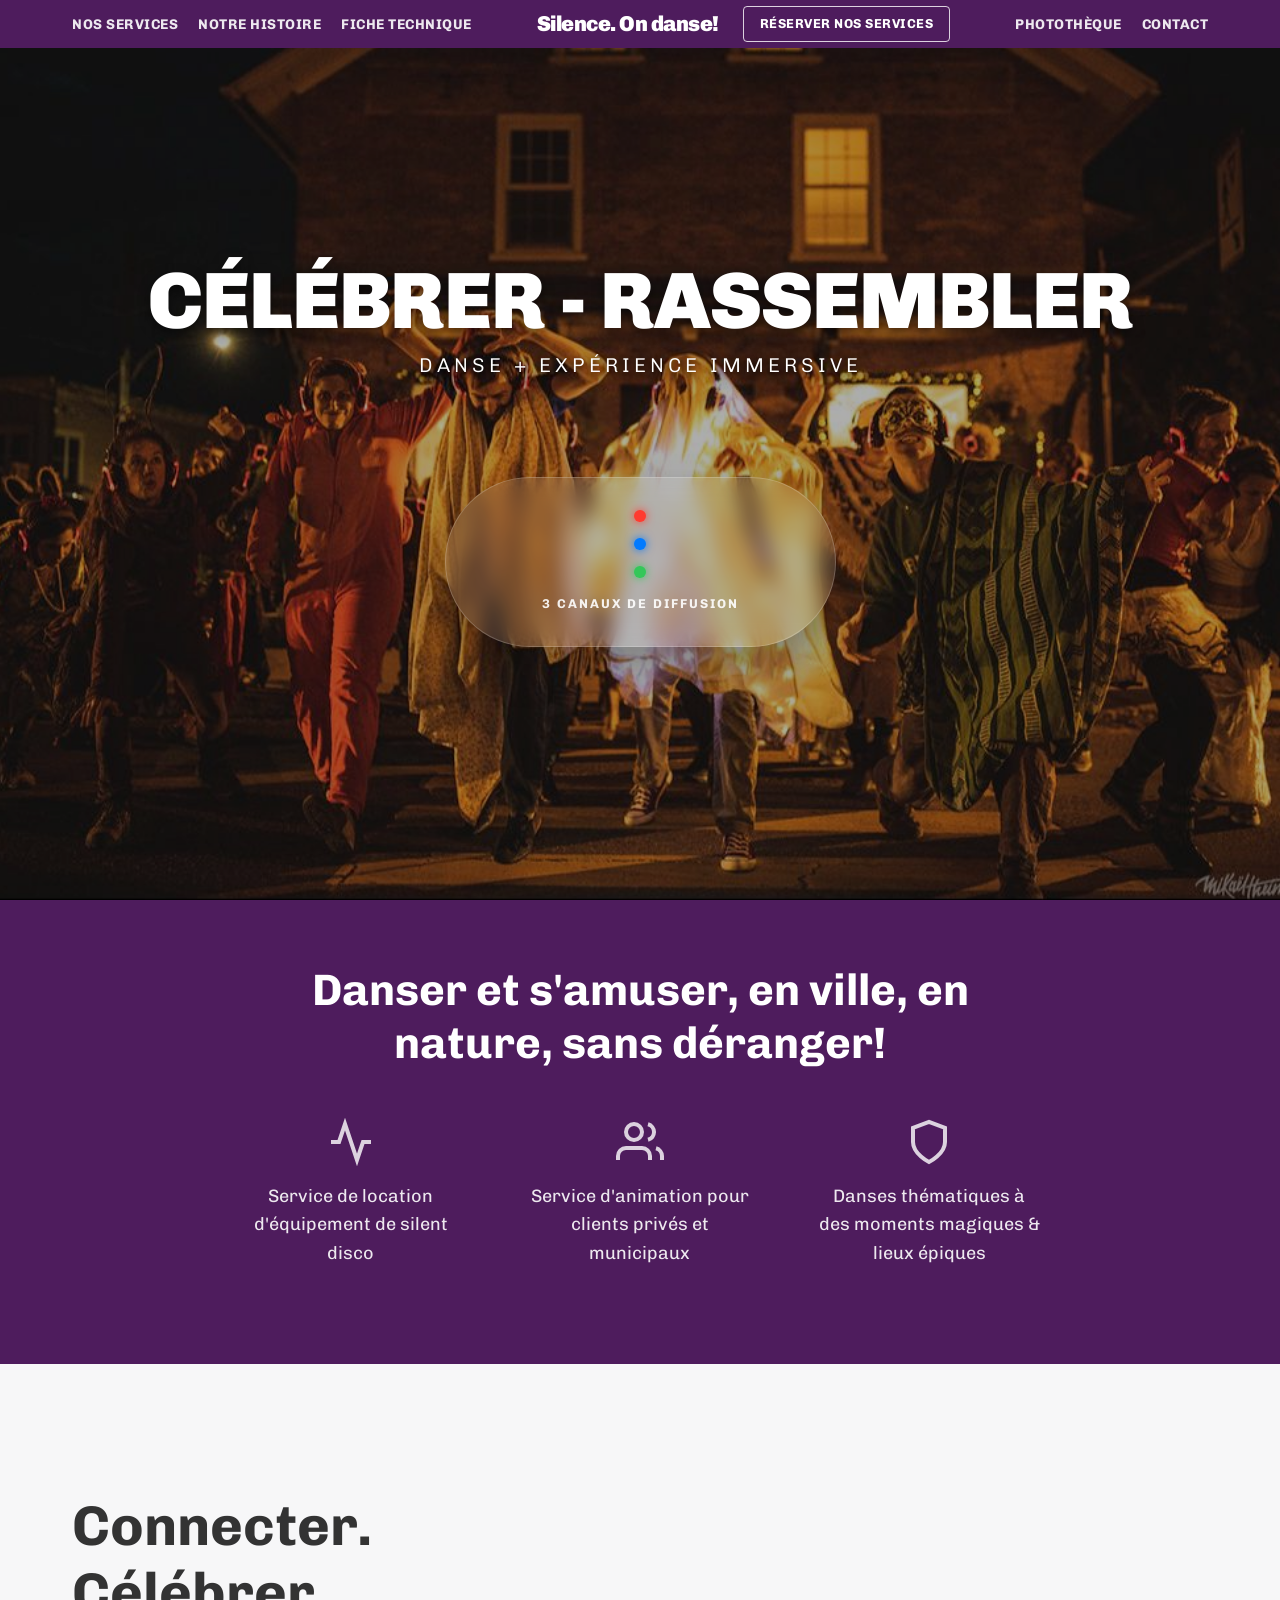
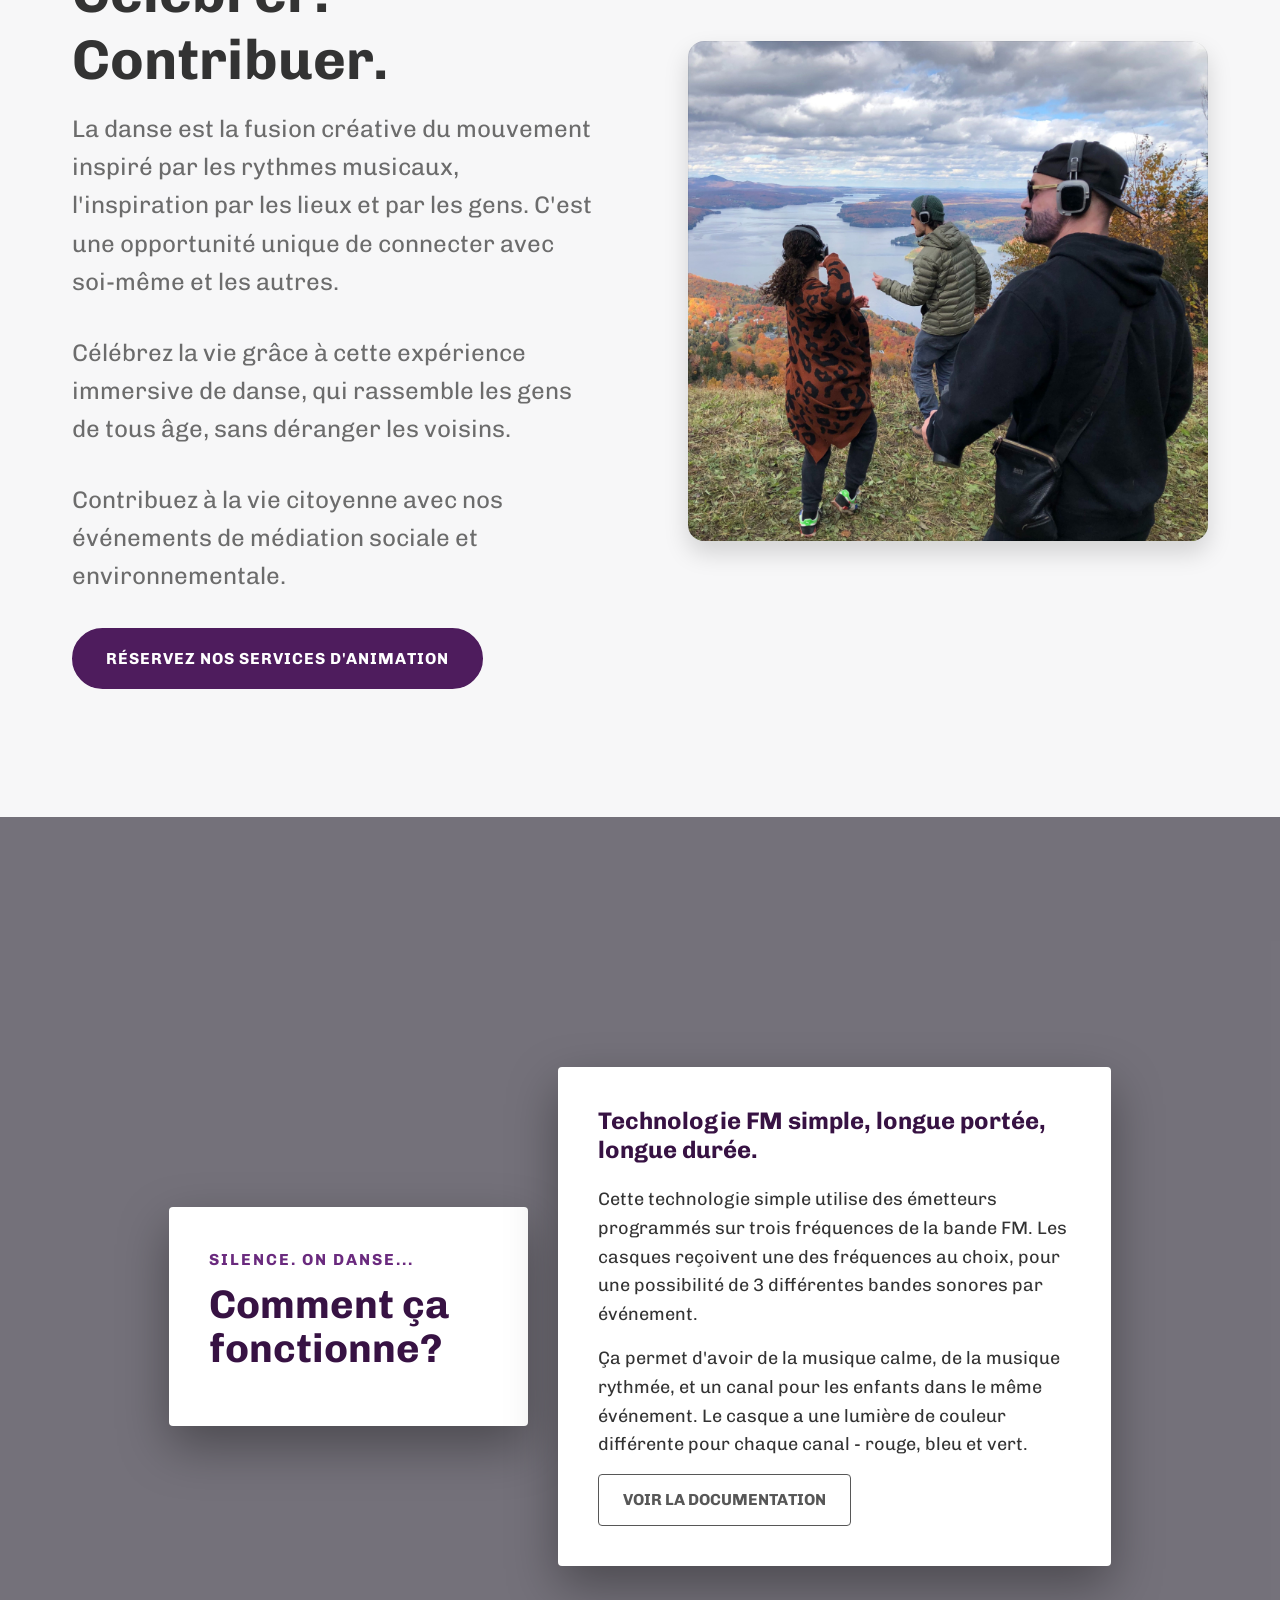
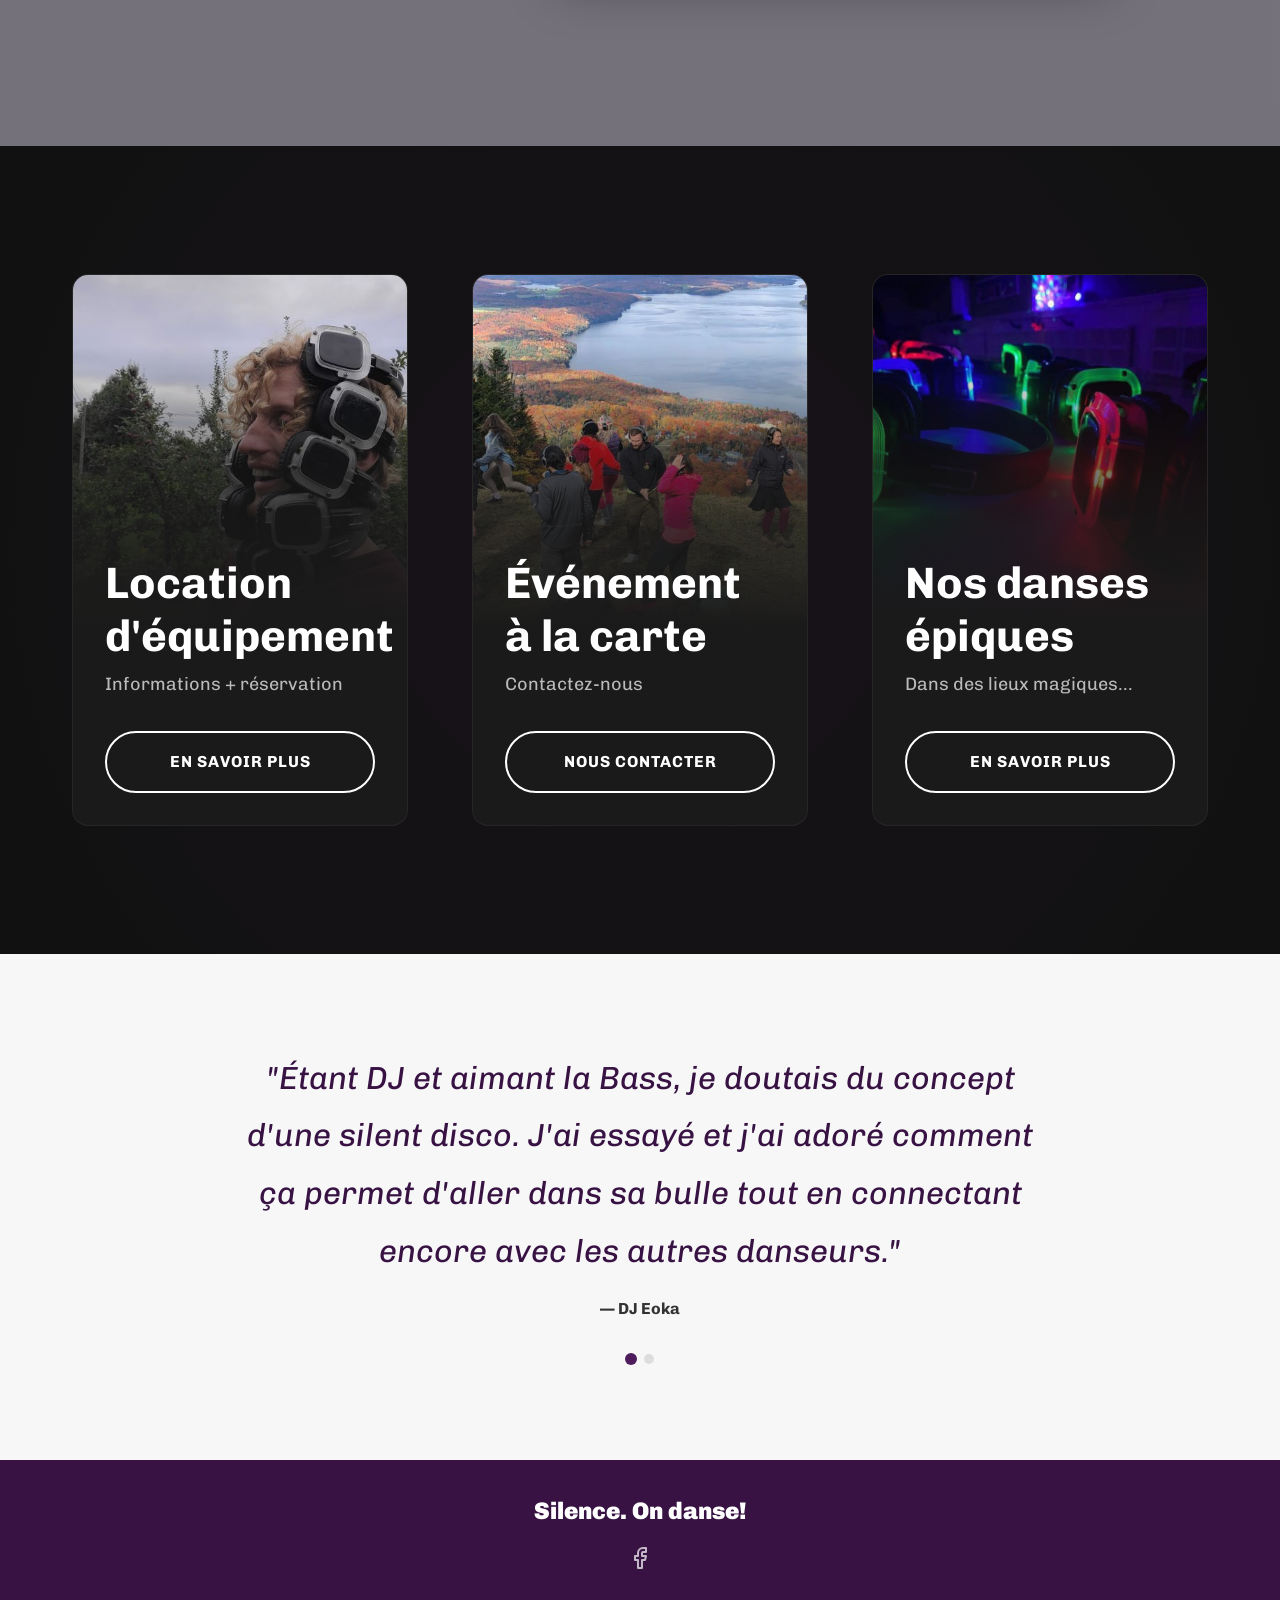
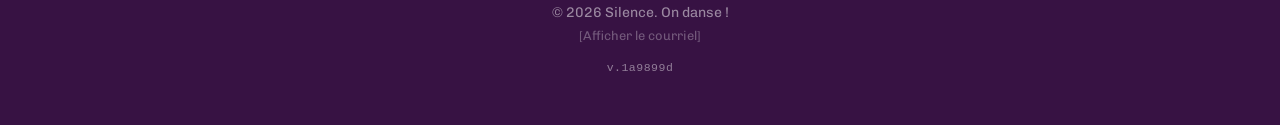
==== commit ad11b9b5: "Fix netlify fetch form submission missing form-name payload" ====
--- a/index.html
+++ b/index.html
@@ -244,6 +244,7 @@
                 <p class="copyright">&copy; 2026 Silence. On danse !<br>
                     <span class="reveal-on-click reveal-btn-footer" data-e="infosilenceondanse@gmail.com">[Afficher le
                         courriel]</span>
+                    <span class="version-tag">v.1a9899d</span>
                 </p>
             </div>
         </div>
--- a/css/style.css
+++ b/css/style.css
@@ -2427,4 +2427,15 @@
 .form-fallback-link {
     color: var(--color-primary) !important;
     font-weight: 700 !important;
-}+}
+/* Version Tag Styling */
+.version-tag {
+    font-size: 0.72rem;
+    opacity: 0.45;
+    margin-top: 0.75rem;
+    display: block;
+    font-family: monospace;
+    font-weight: 400;
+    letter-spacing: 0.5px;
+    color: var(--color-text-light);
+}
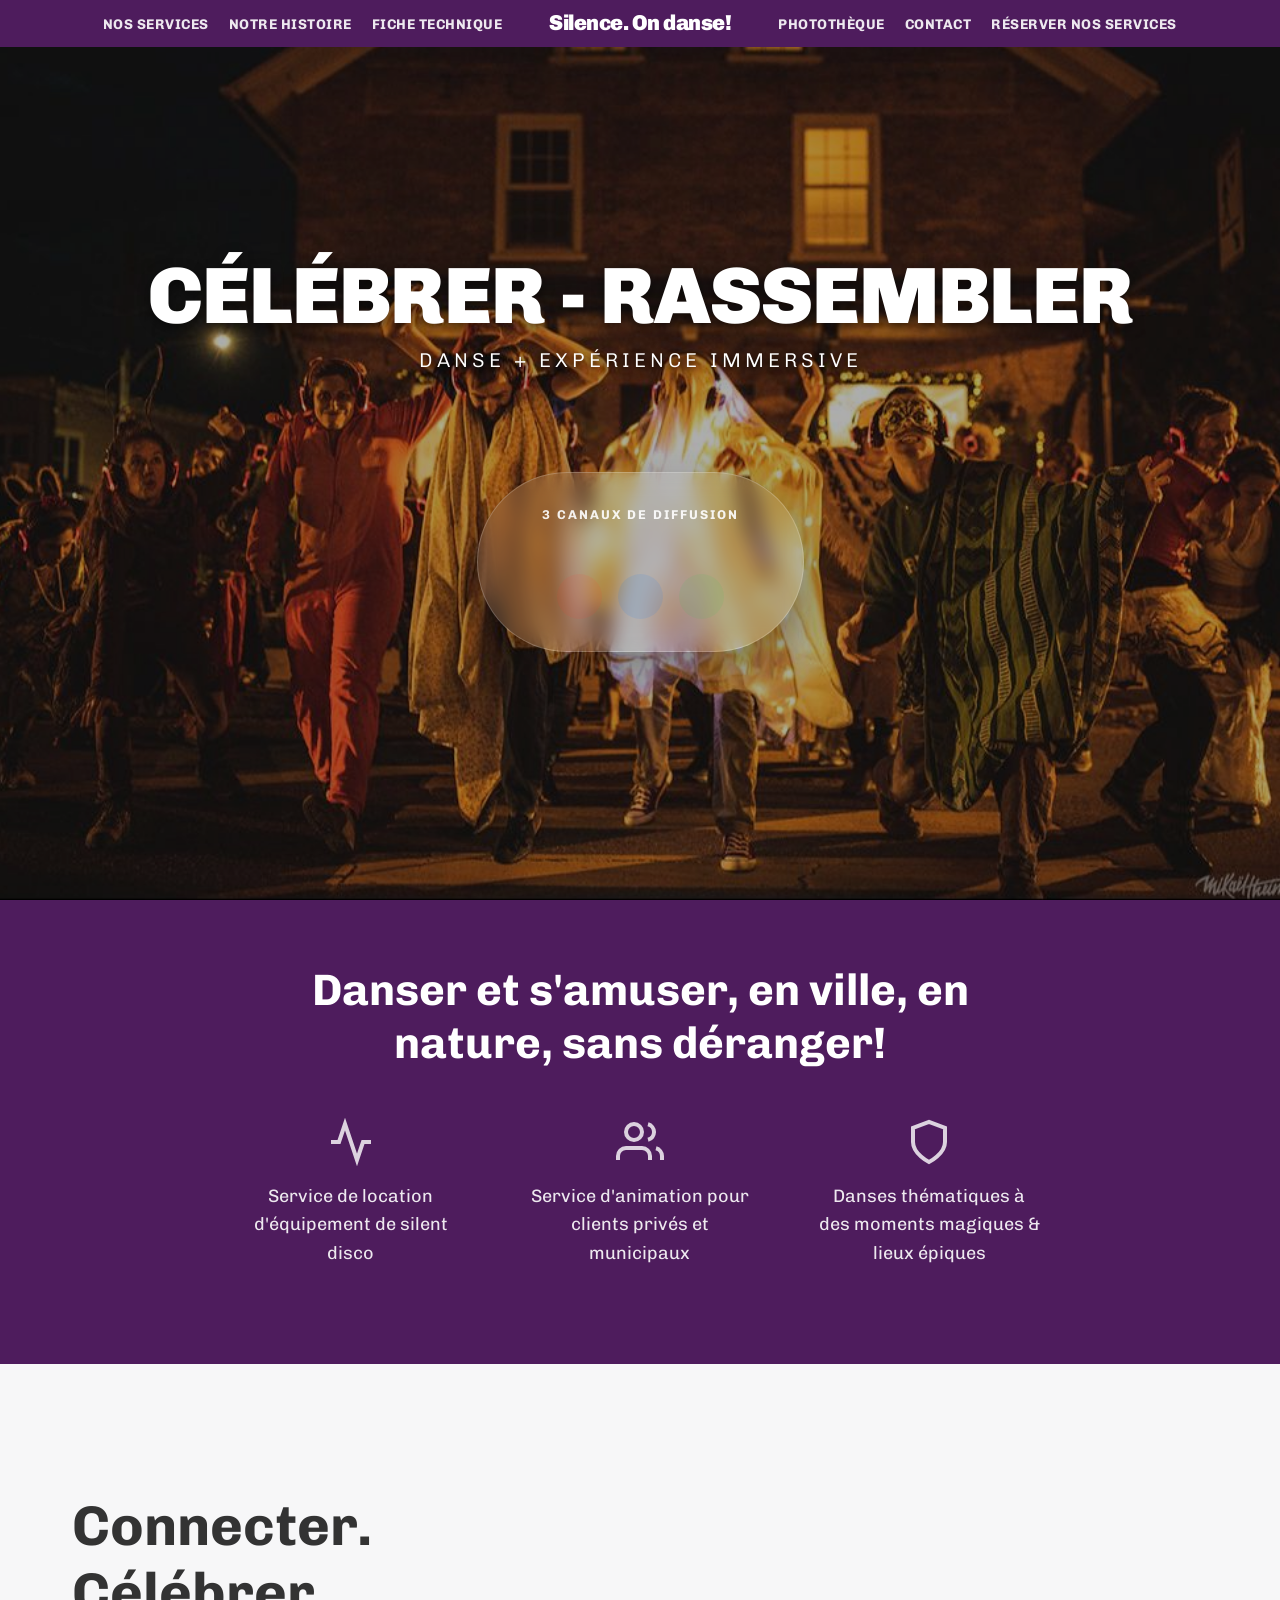
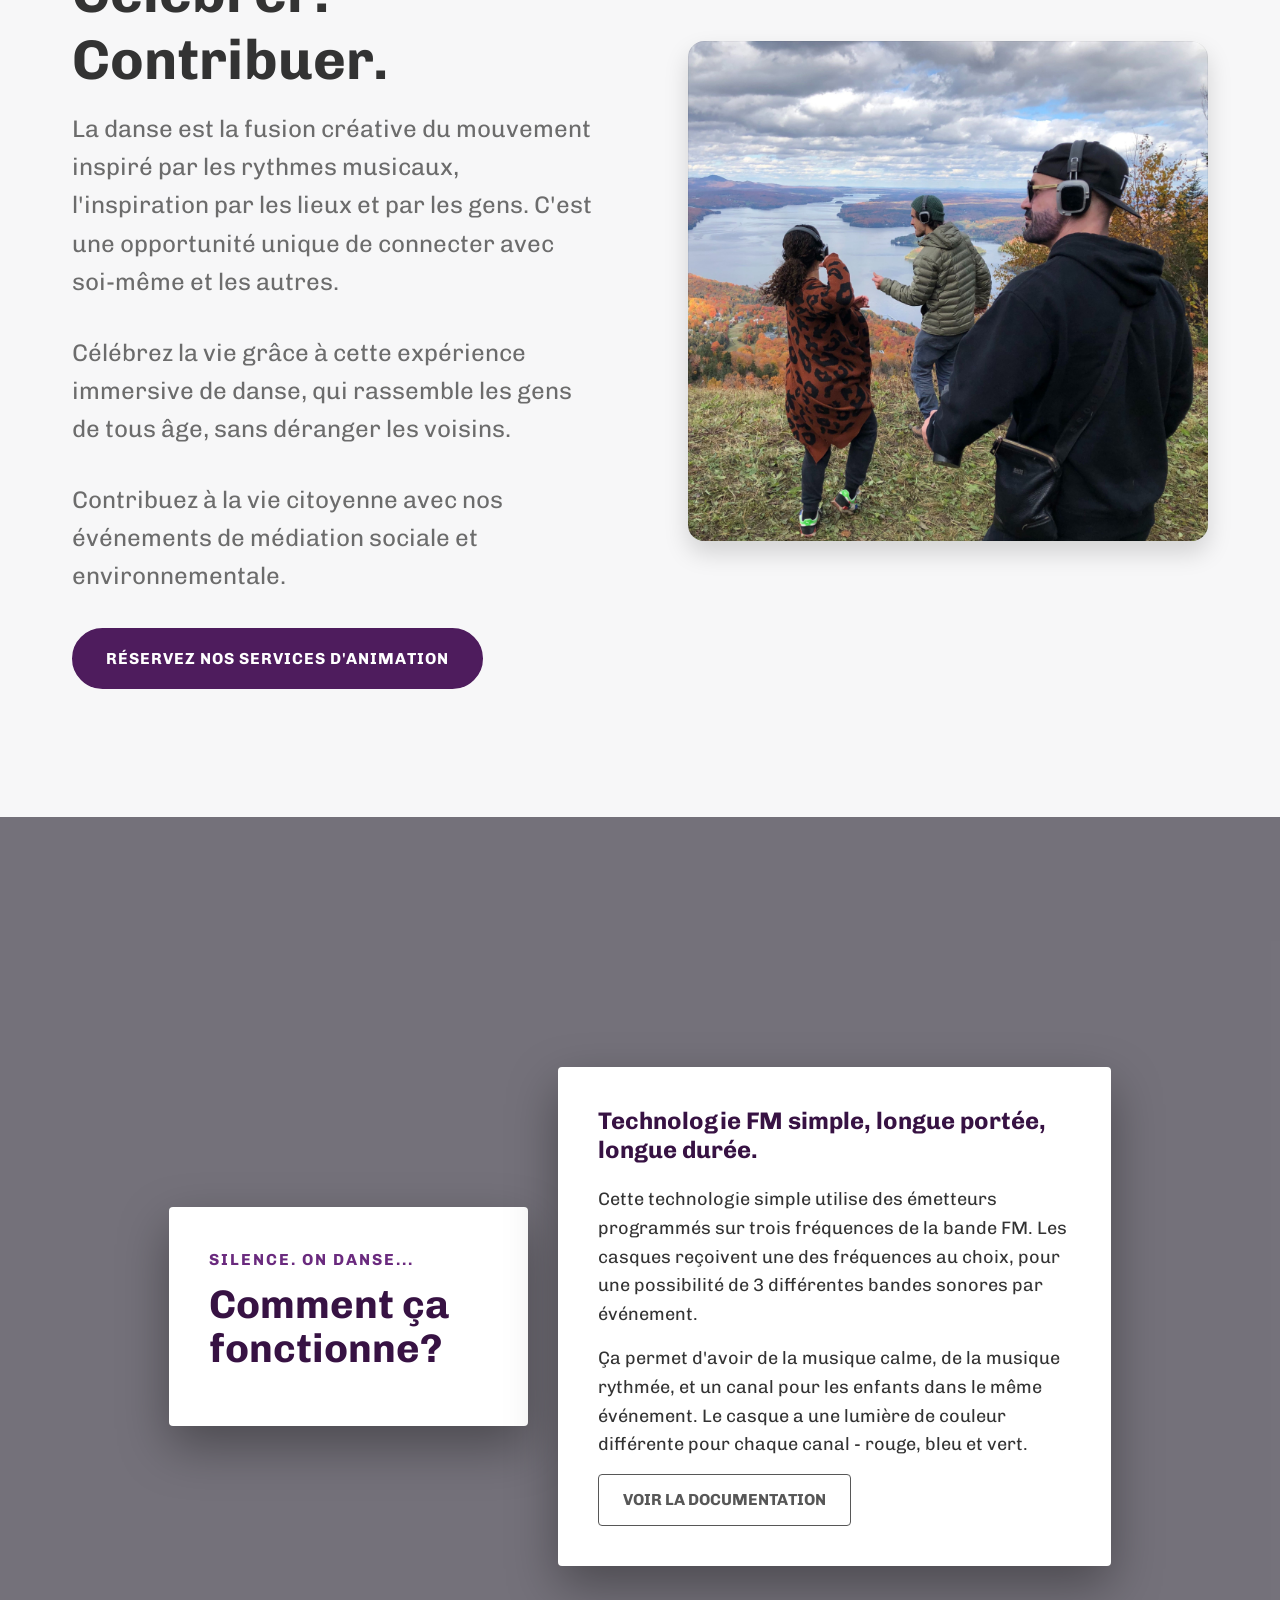
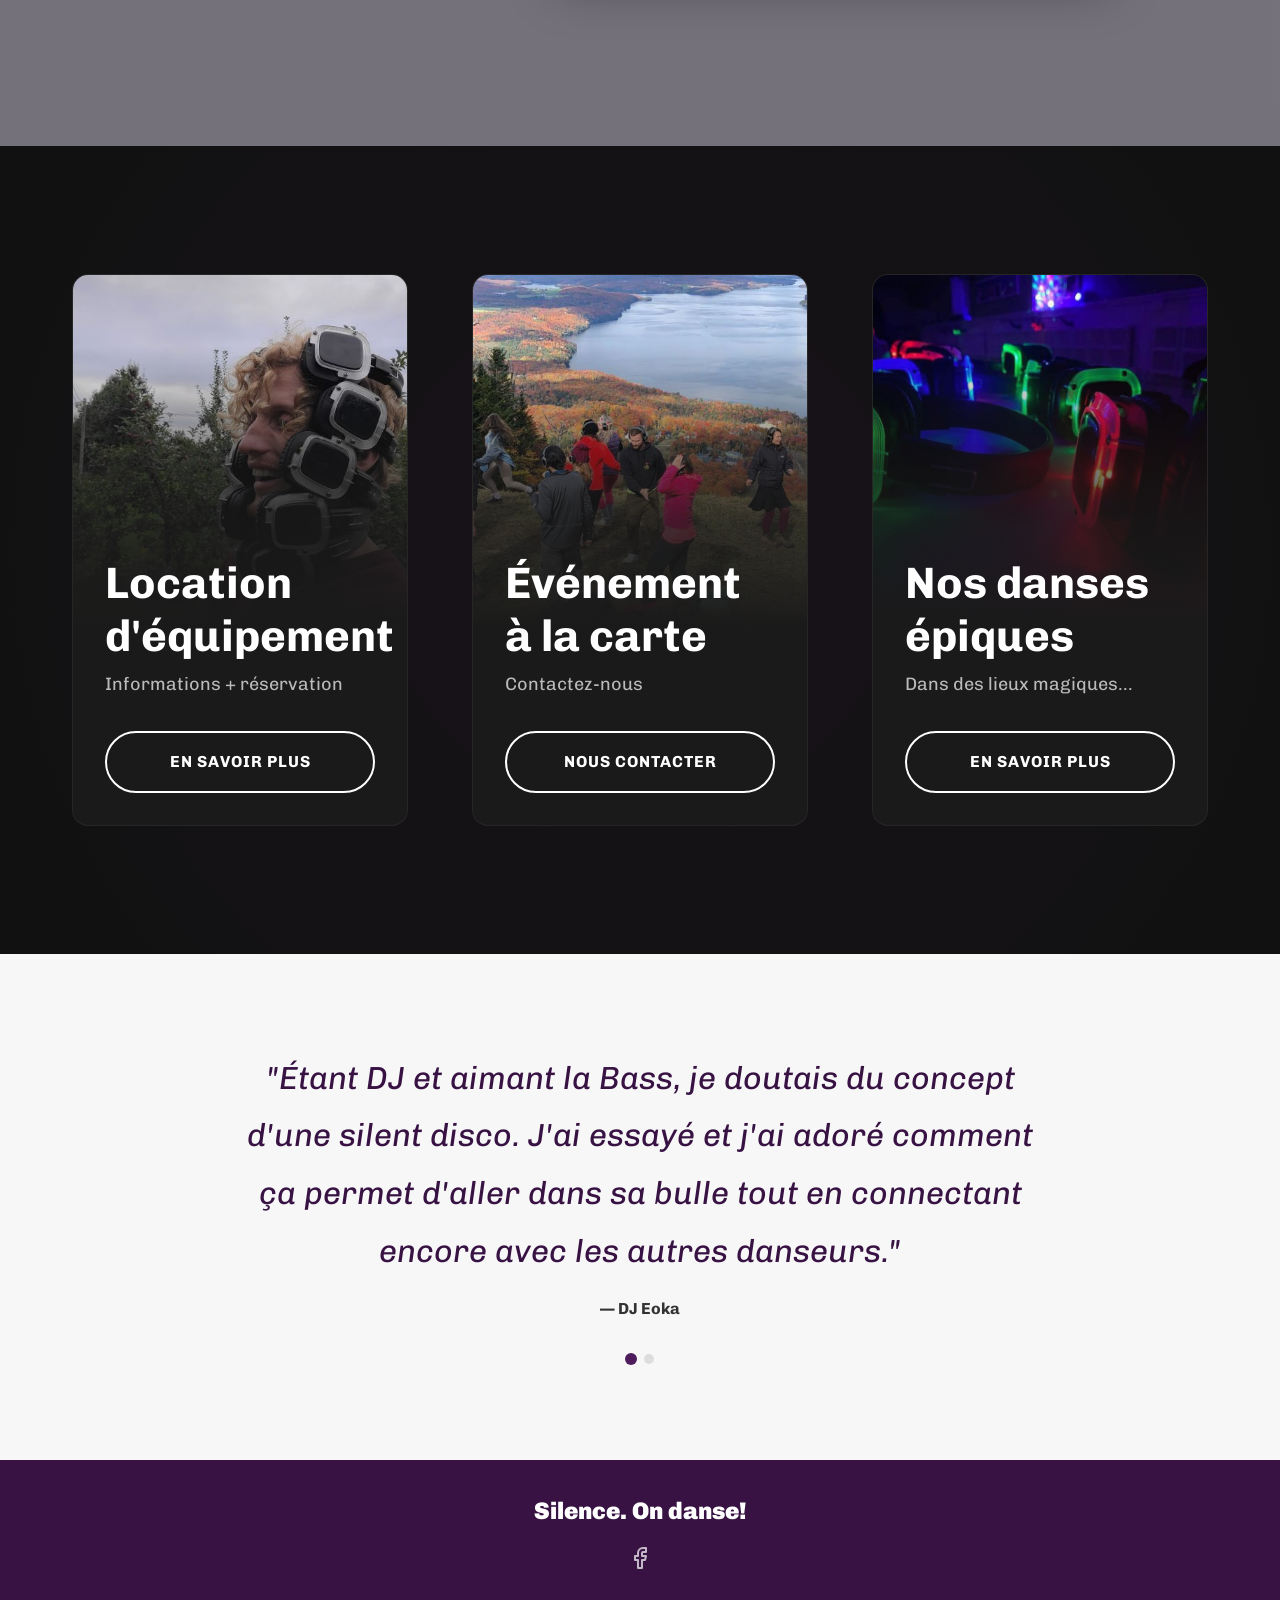
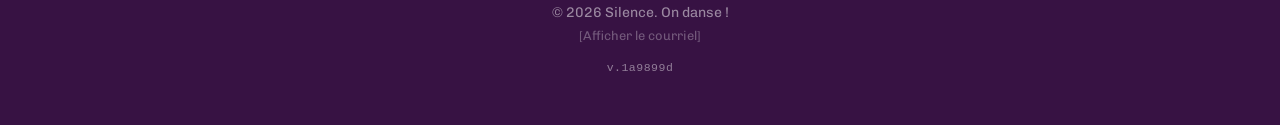
==== commit 1cf6630f: "incrément de 10e de la version" ====
--- a/index.html
+++ b/index.html
@@ -1,4 +1,5 @@
 <!DOCTYPE html>
+<!-- Build Trigger: 2026-02-25-15-54 -->
 <html lang="fr">
 
 <head>
@@ -24,47 +25,14 @@
 
     <!-- CSS -->
     <link rel="stylesheet" href="css/variables.css">
-    <link rel="stylesheet" href="css/style.css">
+    <link rel="stylesheet" href="css/style.css?v=6">
 </head>
 
 <body>
 
-    <!-- Header -->
-    <header class="main-header" id="header">
-        <div class="header-container">
-            <nav class="nav-left">
-                <ul>
-                    <li><a href="services.html">NOS SERVICES</a></li>
-                    <li><a href="notrehistoire.html">NOTRE HISTOIRE</a></li>
-                    <li><a href="fiche-technique.html">FICHE TECHNIQUE</a></li>
-                </ul>
-            </nav>
-
-            <div class="logo-group">
-                <div class="logo">
-                    <a href="index.html">
-                        Silence. On danse!
-                    </a>
-                </div>
-                <a href="contact.html" class="btn-outline-small d-none-mobile">RÉSERVER NOS SERVICES</a>
-            </div>
-
-            <nav class="nav-right">
-                <ul>
-                    <li><a href="photos.html">PHOTOTHÈQUE</a></li>
-                    <li class="d-block-mobile"><a href="contact.html" class="btn-outline-small">RÉSERVER NOS
-                            SERVICES</a></li>
-                    <li><a href="contact.html">CONTACT</a></li>
-                </ul>
-            </nav>
-
-            <div class="mobile-menu-btn">
-                <span></span>
-                <span></span>
-                <span></span>
-            </div>
-        </div>
-    </header>
+    <!-- Header (loaded from components/header.html) -->
+    <div id="header-placeholder"></div>
+    <script src="js/load-header.js"></script>
 
     <!-- Hero Section -->
     <section class="hero" id="hero">
@@ -79,10 +47,12 @@
             <p class="subtitle">DANSE + EXPÉRIENCE IMMERSIVE</p>
             <div class="hero-channels">
                 <div class="channel-info">
-                    <span class="channel dot-red"></span>
-                    <span class="channel dot-blue"></span>
-                    <span class="channel dot-green"></span>
                     <p class="channel-label">3 CANAUX DE DIFFUSION</p>
+                    <div class="lights-wrapper channels-dots">
+                        <span class="channel dot-red"></span>
+                        <span class="channel dot-blue"></span>
+                        <span class="channel dot-green"></span>
+                    </div>
                 </div>
             </div>
         </div>
@@ -250,7 +220,7 @@
         </div>
     </footer>
 
-    <script src="js/main.js"></script>
+    <script src="js/main.js?v=2"></script>
 </body>
 
 </html>
--- a/css/style.css
+++ b/css/style.css
@@ -218,6 +218,10 @@
     font-size: var(--font-size-lg) !important;
 }
 
+.fs-2xl {
+    font-size: var(--font-size-2xl) !important;
+}
+
 .fs-3xl {
     font-size: var(--font-size-3xl) !important;
 }
@@ -286,11 +290,10 @@
     max-width: var(--container-max-width);
     margin: 0 auto;
     padding: 0 var(--container-padding);
-    display: flex;
-    justify-content: space-between;
+    display: grid;
+    grid-template-columns: 1fr auto 1fr;
     align-items: center;
     gap: 1rem;
-    flex-wrap: wrap;
 }
 
 .logo-group {
@@ -329,6 +332,7 @@
     display: flex;
     gap: 1.25rem;
     align-items: center;
+    justify-content: center;
     white-space: nowrap;
 }
 
@@ -416,6 +420,9 @@
     text-align: center;
     color: var(--color-text-light);
     overflow: hidden;
+    background-size: cover;
+    background-position: center;
+    background-repeat: no-repeat;
 }
 
 .hero-overlay {
@@ -462,11 +469,11 @@
     display: inline-flex;
     flex-direction: column;
     align-items: center;
-    gap: var(--space-sm);
+    gap: var(--space-md);
     background: rgba(255, 255, 255, 0.1);
     backdrop-filter: blur(10px);
-    padding: var(--space-md) var(--space-xl);
-    border-radius: var(--radius-pill);
+    padding: 2rem 4rem;
+    border-radius: 100px;
     border: 1px solid rgba(255, 255, 255, 0.2);
     box-shadow: var(--shadow-xl);
 }
@@ -482,45 +489,58 @@
 
 .lights-wrapper {
     display: flex;
-    gap: var(--space-md);
+    gap: 4rem;
+    margin-top: 1rem;
+    padding-bottom: 0;
 }
 
 .channel {
     display: inline-block;
-    width: 12px;
-    height: 12px;
+    width: 45px;
+    height: 45px;
     border-radius: 50%;
-    box-shadow: 0 0 10px currentColor;
-    animation: pulse 2s infinite ease-in-out;
+    opacity: 0.1;
+    background-color: currentColor;
+    box-shadow: 0 0 0px currentColor;
+    animation: sequentialPulse 3s infinite ease-in-out;
 }
 
 .dot-red {
     color: var(--color-channel-red);
-    background: var(--color-channel-red);
+    animation-delay: 0s;
 }
 
 .dot-blue {
     color: var(--color-channel-blue);
-    background: var(--color-channel-blue);
-    animation-delay: 0.6s;
+    animation-delay: 1s;
 }
 
 .dot-green {
     color: var(--color-channel-green);
-    background: var(--color-channel-green);
-    animation-delay: 1.2s;
-}
-
-@keyframes pulse {
-    0% {
-        transform: scale(1);
-        opacity: 0.7;
-    }
-
+    animation-delay: 2s;
+}
+
+@keyframes sequentialPulse {
+
+    0%,
     100% {
-        transform: scale(1.5);
-        opacity: 1;
-        box-shadow: 0 0 20px currentColor;
+        transform: scale(0.9);
+        opacity: 0.1;
+        box-shadow: 0 0 0px currentColor;
+    }
+
+    20%,
+    33.33% {
+        transform: scale(1.1);
+        opacity: 0.9;
+        box-shadow: 0 0 40px currentColor, 0 0 15px currentColor;
+    }
+
+    53.33%,
+    80% {
+        transform: scale(0.9);
+        opacity: 0.1;
+        box-shadow: 0 0 0px currentColor;
     }
 }
 
@@ -1291,7 +1311,7 @@
     display: block;
     width: 100%;
     height: 2px;
-    background-color: var(--color-primary-light);
+    background-color: var(--color-text-light);
     transition: all 0.3s ease;
 }
 
@@ -1314,6 +1334,8 @@
 
 @media (max-width: 992px) {
     .header-container {
+        display: flex;
+        justify-content: space-between;
         padding: 0 var(--space-md);
     }
 
@@ -1355,38 +1377,40 @@
     }
 
     /* Link ordering */
-    .main-header.mobile-nav-open .nav-left li:nth-child(1) {
-        order: 2;
-    }
-
-    .main-header.mobile-nav-open .nav-left li:nth-child(2) {
-        order: 3;
-    }
-
-    .main-header.mobile-nav-open .nav-left li:nth-child(3) {
-        order: 4;
-    }
-
+    .main-header.mobile-nav-open .nav-left li:nth-child(1) { order: 2; }
+    .main-header.mobile-nav-open .nav-left li:nth-child(2) { order: 3; }
+    .main-header.mobile-nav-open .nav-left li:nth-child(3) { order: 4; }
+    
+    .main-header.mobile-nav-open .nav-right li:nth-child(2) { order: 5; } /* PHOTOTHÈQUE */
+    .main-header.mobile-nav-open .nav-right li:nth-child(3) { order: 6; } /* CONTACT */
+    
+    /* Private reservation button at the bottom */
     .main-header.mobile-nav-open .nav-right li:nth-child(1) {
-        order: 5;
-    }
-
-    .main-header.mobile-nav-open .nav-right li:nth-child(3) {
-        order: 6;
-    }
-
-    /* d-block-mobile button (Réserver nos services) */
-    .main-header.mobile-nav-open .nav-right li.d-block-mobile {
         order: 7;
-        display: block !important;
-        margin-top: 1rem;
-        margin-bottom: 2rem;
+        width: 100%;
+        max-width: 320px;
+    }
+
+    .main-header.mobile-nav-open .nav-right li:nth-child(1) a {
+        display: block;
+        padding: 0.8rem 1.5rem;
+        border: 1px solid white;
+        border-radius: var(--radius-sm);
+        font-size: 1.1rem;
+        font-weight: 700;
+        text-transform: uppercase;
+        transition: all 0.3s ease;
+    }
+
+    .main-header.mobile-nav-open .nav-right li:nth-child(1) a:hover {
+        background: white;
+        color: var(--color-bg-dark);
     }
 
     /* Put X at the bottom */
     .main-header.mobile-nav-open .mobile-menu-btn {
         order: 8;
-        margin-top: 1rem;
+        margin-top: 2rem;
     }
 
 
@@ -1518,29 +1542,6 @@
     max-width: 760px;
 }
 
-/* Intro quote */
-.histoire-intro {
-    background: white;
-    padding: 100px 0 80px;
-    border-bottom: 1px solid #f0f0f0;
-}
-
-.histoire-intro blockquote {
-    font-size: clamp(1.4rem, 2.5vw, 1.8rem);
-    font-weight: 300;
-    line-height: 1.6;
-    color: var(--color-bg-dark);
-    font-style: normal;
-    border-left: 6px solid var(--color-primary);
-    padding-left: 40px;
-    max-width: 850px;
-    margin: 0 auto;
-}
-
-.histoire-intro blockquote strong {
-    font-weight: 900;
-    color: var(--color-primary);
-}
 
 /* Mission & Vision Sections */
 .histoire-section {
@@ -1786,14 +1787,6 @@
         grid-template-columns: 1fr;
         max-width: 500px;
         margin: 0 auto;
-    }
-
-    .histoire-intro blockquote {
-        padding-left: 0;
-        border-left: none;
-        border-top: 6px solid var(--color-primary);
-        padding-top: 30px;
-        text-align: center;
     }
 }
 
@@ -1910,8 +1903,9 @@
 
 /* Equipment Cards */
 .equip-grid {
-    display: grid;
-    grid-template-columns: repeat(auto-fit, minmax(320px, 1fr));
+    display: flex;
+    flex-wrap: wrap;
+    justify-content: center;
     gap: 32px;
     position: relative;
     z-index: 2;
@@ -1926,6 +1920,8 @@
     transition: all 0.5s cubic-bezier(0.165, 0.84, 0.44, 1);
     display: flex;
     flex-direction: column;
+    flex: 1 1 320px;
+    max-width: 380px;
 }
 
 .equip-card:hover {
@@ -1967,6 +1963,14 @@
     flex-grow: 1;
 }
 
+.spec-note {
+    margin-top: 16px;
+    font-size: 0.88rem !important;
+    color: rgba(255, 255, 255, 0.5) !important;
+    font-style: italic;
+    line-height: 1.5;
+}
+
 /* Spec Table */
 .spec-table {
     width: 100%;
@@ -2021,7 +2025,7 @@
 .contact-image-side {
     position: relative;
     background-size: cover;
-    background-position: center;
+    background-position: 25% center;
     min-height: 100%;
 }
 
@@ -2071,6 +2075,10 @@
     gap: 24px;
 }
 
+.contact-form .form-group {
+    margin-bottom: 0;
+}
+
 .quick-contact-info strong {
     transition: color 0.3s ease;
 }
@@ -2350,10 +2358,6 @@
         height: 50vh;
     }
 
-    /* Notre Histoire Spacing */
-    .histoire-intro {
-        padding: 60px 0 40px;
-    }
 
     .histoire-section {
         padding: 60px 0;
@@ -2428,6 +2432,7 @@
     color: var(--color-primary) !important;
     font-weight: 700 !important;
 }
+
 /* Version Tag Styling */
 .version-tag {
     font-size: 0.72rem;
@@ -2439,3 +2444,119 @@
     letter-spacing: 0.5px;
     color: var(--color-text-light);
 }
+
+/* =========================================
+   PHOTO GALLERY MODAL (CAROUSEL)
+   ========================================= */
+.gallery-modal, .video-modal {
+    display: none; /* Hidden by default */
+    position: fixed;
+    z-index: 2000;
+    left: 0;
+    top: 0;
+    width: 100%;
+    height: 100%;
+    overflow: hidden;
+    align-items: center;
+    justify-content: center;
+    opacity: 0;
+    transition: opacity 0.3s ease;
+}
+
+.gallery-modal.show, .video-modal.show {
+    display: flex;
+    opacity: 1;
+}
+
+.modal-overlay {
+    position: absolute;
+    inset: 0;
+    background-color: rgba(10, 5, 20, 0.95);
+    backdrop-filter: blur(8px);
+    cursor: pointer;
+}
+
+.modal-content {
+    position: relative;
+    max-width: 90vw;
+    max-height: 90vh;
+    z-index: 2001;
+    display: flex;
+    align-items: center;
+    justify-content: center;
+}
+
+.modal-content img,
+.modal-content video {
+    max-width: 100%;
+    max-height: 90vh;
+    object-fit: contain;
+    border-radius: var(--radius-sm);
+    box-shadow: 0 10px 40px rgba(0, 0, 0, 0.5);
+    user-select: none;
+}
+
+/* Modal Controls */
+.modal-close,
+.modal-prev,
+.modal-next {
+    position: absolute;
+    background: rgba(255, 255, 255, 0.1);
+    border: none;
+    color: white;
+    cursor: pointer;
+    z-index: 2002;
+    display: flex;
+    align-items: center;
+    justify-content: center;
+    border-radius: 50%;
+    transition: all 0.2s ease;
+}
+
+.modal-close:hover,
+.modal-prev:hover,
+.modal-next:hover {
+    background: rgba(255, 255, 255, 0.2);
+    transform: scale(1.1);
+}
+
+.modal-close {
+    top: 20px;
+    right: 30px;
+    width: 44px;
+    height: 44px;
+}
+
+.modal-prev,
+.modal-next {
+    top: 50%;
+    transform: translateY(-50%);
+    width: 60px;
+    height: 60px;
+}
+.modal-prev:hover,
+.modal-next:hover {
+    transform: translateY(-50%) scale(1.1);
+}
+
+.modal-prev {
+    left: 30px;
+}
+
+.modal-next {
+    right: 30px;
+}
+
+/* Interaction pointers for desktop only */
+@media (min-width: 769px) {
+    .gallery-item {
+        cursor: pointer;
+    }
+}
+
+/* Hide modal on mobile devices where we use standard scrolling */
+@media (max-width: 768px) {
+    .gallery-modal, .video-modal {
+        display: none !important;
+    }
+}
